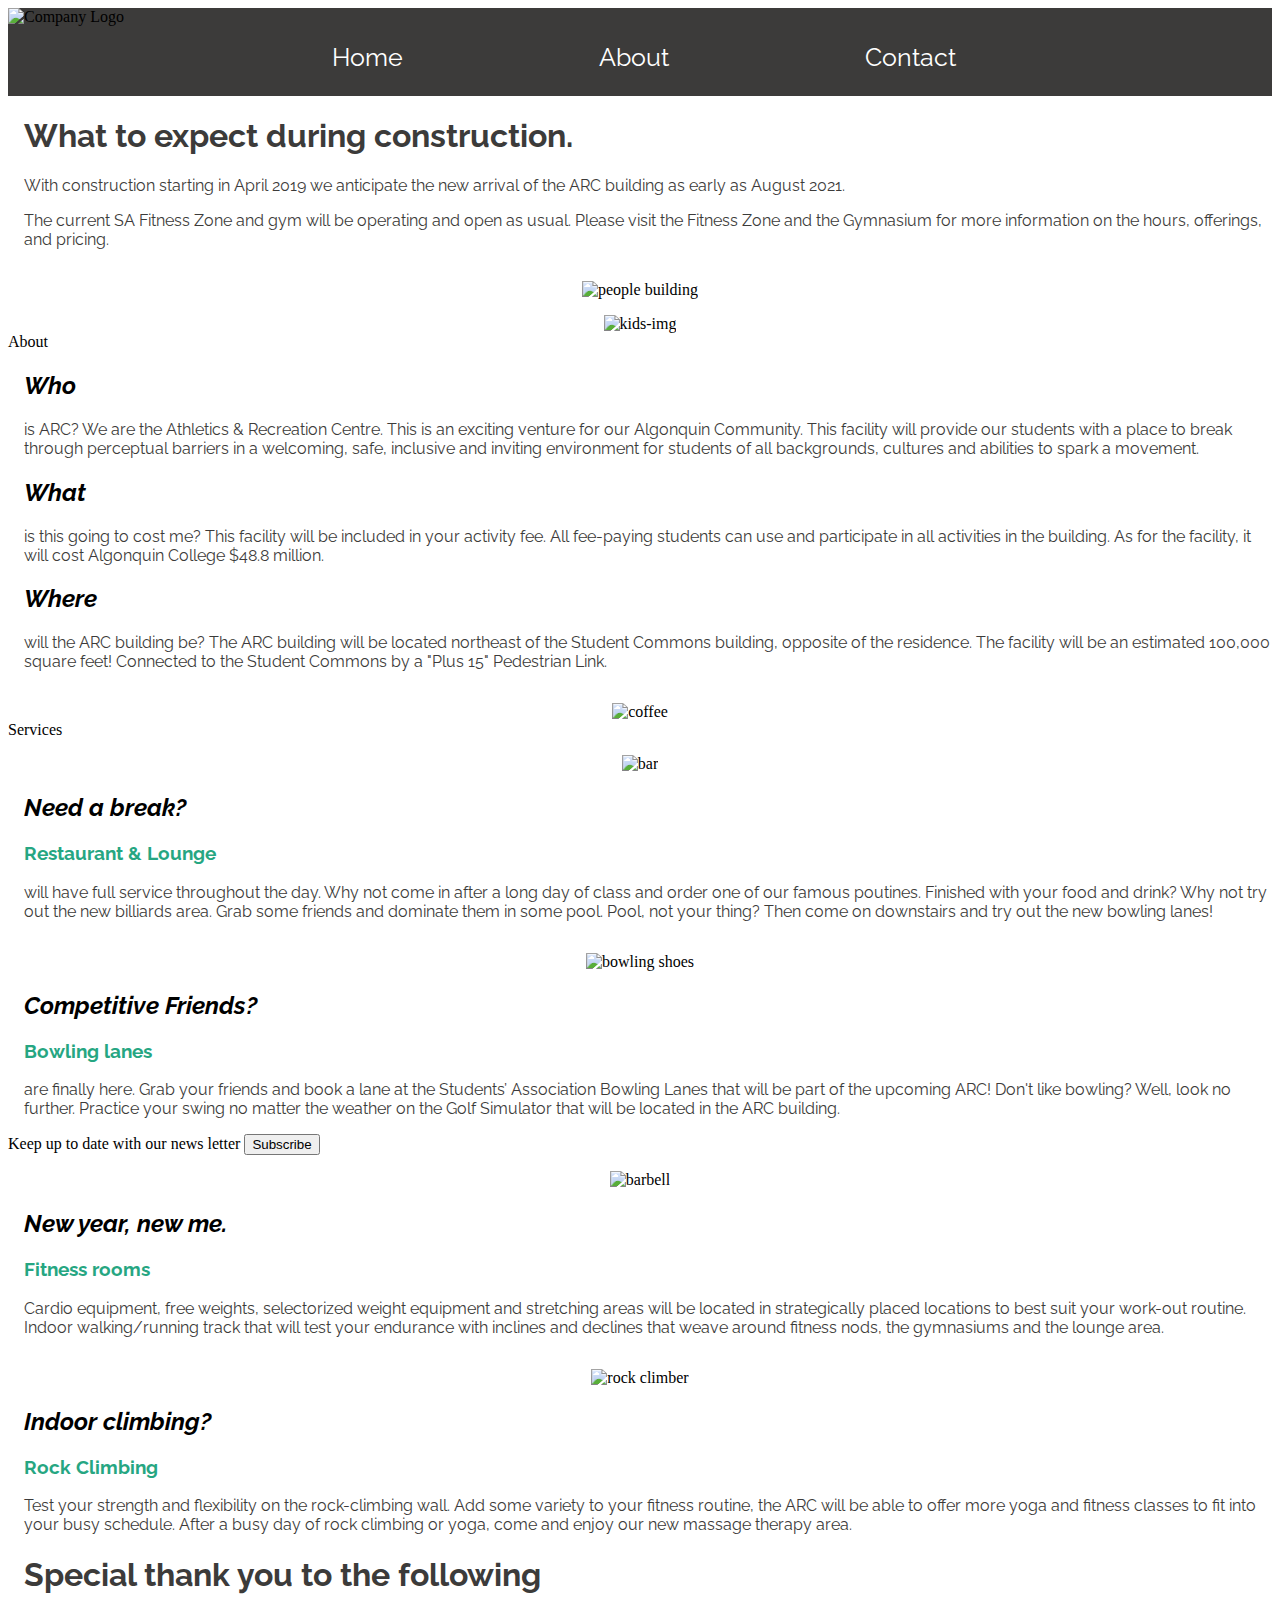
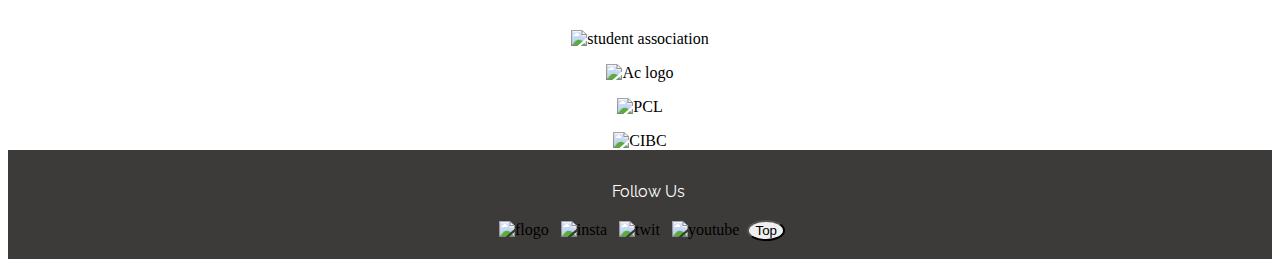
==== about.html @ 4db76d1c "added missing images from about page and styled" ====
<!DOCTYPE html>
<html lang="en">
  <head>
    <meta charset="UTF-8" />
    <meta name="viewport" content="width=device-width, initial-scale=1.0" />
    <link rel="stylesheet" href="css/style.css" />
    <title>About Page</title>
  </head>
  <body>
    <header>
      <div class="logo-center">
        <img src="images/logo.svg" alt="Company Logo" class="logo" />
      </div>
      <nav>
        <ul>
          <li>
            <a href="index.html">Home</a>
          </li>
          <li>
            <a href="about.html">About</a>
          </li>
          <li>
            <a href="contact.html">Contact</a>
          </li>
        </ul>
      </nav>
    </header>
    <div class="about-wrapper">
      <h1>What to expect during construction.</h1>
      <p>
        With construction starting in April 2019 we anticipate the new arrival
        of the ARC building as early as August 2021.
      </p>
      <p>
        The current SA Fitness Zone and gym will be operating and open as usual.
        Please visit the Fitness Zone and the Gymnasium for more information on
        the hours, offerings, and pricing.
      </p>
      <div class="building-img">
        <img
          src="images/construction.svg"
          alt="people building"
          id="building-img"
        />
      </div>
      <div class="kids-img">
        <img src="images/school.jpg" alt="kids-img" id="kids-img" />
      </div>
      <div class="about-text">About</div>
      <h2>Who</h2>
      <p>
        is ARC? We are the Athletics & Recreation Centre. This is an exciting
        venture for our Algonquin Community. This facility will provide our
        students with a place to break through perceptual barriers in a
        welcoming, safe, inclusive and inviting environment for students of all
        backgrounds, cultures and abilities to spark a movement.
      </p>
      <h2>What</h2>
      <p>
        is this going to cost me? This facility will be included in your
        activity fee. All fee-paying students can use and participate in all
        activities in the building. As for the facility, it will cost Algonquin
        College $48.8 million.
      </p>
      <h2>Where</h2>
      <p>
        will the ARC building be? The ARC building will be located northeast of
        the Student Commons building, opposite of the residence. The facility
        will be an estimated 100,000 square feet! Connected to the Student
        Commons by a "Plus 15" Pedestrian Link.
      </p>
      <div class="coffee">
        <img src="images/services.jpg" alt="coffee" id="coffee" />
      </div>
      <div class="service-text">Services</div>
      <div class="break-img">
        <img src="/images/bar.jpg" alt="bar" id="break-img" />
      </div>
      <h2>Need a break?</h2>
      <h3>Restaurant & Lounge</h3>
      <p>
        will have full service throughout the day. Why not come in after a long
        day of class and order one of our famous poutines. Finished with your
        food and drink? Why not try out the new billiards area. Grab some
        friends and dominate them in some pool. Pool, not your thing? Then come
        on downstairs and try out the new bowling lanes!
      </p>
      <div class="bowling-img">
        <img src="/images/bowling.jpg" alt="bowling shoes" id="bowling-img" />
      </div>
      <h2>Competitive Friends?</h2>
      <h3>Bowling lanes</h3>
      <p>
        are finally here. Grab your friends and book a lane at the Students’
        Association Bowling Lanes that will be part of the upcoming ARC! Don't
        like bowling? Well, look no further. Practice your swing no matter the
        weather on the Golf Simulator that will be located in the ARC building.
      </p>
      <div class="subscribe">
        Keep up to date with our news letter
        <input type="submit" value="Subscribe" />
      </div>
      <div class="fitness-img">
        <img src="/images/fitness.jpg" alt="barbell" id="fitness-img" />
      </div>
      <h2>New year, new me.</h2>
      <h3>Fitness rooms</h3>
      <p>
        Cardio equipment, free weights, selectorized weight equipment and
        stretching areas will be located in strategically placed locations to
        best suit your work-out routine. Indoor walking/running track that will
        test your endurance with inclines and declines that weave around fitness
        nods, the gymnasiums and the lounge area.
      </p>
      <div class="climbing-img">
        <img src="/images/climbing.jpg" alt="rock climber" id="climbing-img" />
      </div>
      <h2>Indoor climbing?</h2>
      <h3>Rock Climbing</h3>
      <p>
        Test your strength and flexibility on the rock-climbing wall. Add some
        variety to your fitness routine, the ARC will be able to offer more yoga
        and fitness classes to fit into your busy schedule. After a busy day of
        rock climbing or yoga, come and enjoy our new massage therapy area.
      </p>
      <h1>Special thank you to the following</h1>
      <!-- div around all images so that it can be aligned to center -->
      <div class="student-ass">
        <img src="images/sa.png" alt="student association" id="student-ass" />
      </div>
      <div class="ac-logo">
        <img
          src="images/AC_ICON_FC_GRN_240x200.png"
          alt="Ac logo"
          id="ac-logo"
        />
      </div>
      <div class="pcl">
        <img src="images/pcl.png" alt="PCL" id="pcl" />
      </div>
      <div class="cibc">
        <img src="images/cibc.png" alt="CIBC" id="cibc" />
      </div>
      <footer>
        <p class="follow">Follow Us</p>
        <img src="icons/facebook.svg" alt="flogo" />
        <img src="icons/instagram.svg" alt="insta" />
        <img src="icons/twitter.svg" alt="twit" />
        <img src="icons/youtube.svg" alt="youtube" />
        <button onclick="topFunction()" id="myBtn" title="Back to top">
          Top
        </button>
      </footer>
    </div>
  </body>
</html>
---- css/style.css ----
@import url('https://fonts.googleapis.com/css2?family=Raleway:ital,wght@0,400;0,700;1,600&display=swap');
.logo{
width: 25%;
height: auto;
}
.logo-center{
text-align: center;
}
ul li{
text-align: center;
text-decoration: none;
list-style: none;
margin-top: 0.5rem;
margin-left: -2rem;
/* negative for margin left to center the nav */
}
li a{
color: white;
font-family: 'Raleway', sans-serif;
}
header{
background-color: #3C3B3A;
padding-bottom: 0.5rem;
}
h1{
color: #3C3B3A;
font-family: 'Raleway', sans-serif;
font-weight: bold;
text-align: left;
margin-left: 1rem;
}
/* h1 will eb styled the same for all three pages */
p{
color: #3C3B3A;
font-family: 'Raleway', sans-serif;
text-align: left;
margin-left: 1rem;
}
/* p will be styled the same for all three pages */
.started{
background-color: #26A682;
color: white;
font-family: 'Raleway', sans-serif;
padding-left: 2rem;
padding-right: 2rem;
padding-top: 0.5rem;
padding-bottom: 0.5rem;
border-radius: 20px;
font-size: 32px;
font-weight: bold;
box-shadow: 2px 2px 10px grey;
border: #26A682;
}
#started{
text-align: center;
}
.girl, .kids{
text-align: center;
}
#girl{
width: 50%;
height: auto;
margin-top: 1rem;
/* Height auto to allow image to be responsive */
}
#kids{
width: 100%;
height: auto;
margin-top: 1rem;
}
h2{
text-align: left;
font-family: 'Raleway', sans-serif;
font-style: italic;
margin-left: 1rem;
}
h3{
text-align: left;
font-family: 'Raleway', sans-serif;
color: #26A682;
margin-left: 1rem;
}
/* about page */

.kids-img{
text-align: center;
}
#kids-img{
width: 100%;
height: auto;
margin-top: 1rem;
}
.coffee{
text-align: center;
}
#coffee{
width: 100%;
height: auto;
margin-top: 1rem;
}
.building-img{
    text-align: center;
}
#building-img{
    width: 100%;
    height: auto;
    margin-top: 1rem;
}
.break-img{
    text-align: center;
}
#break-img{
    width: 100%;
    height: auto;
    margin-top: 1rem;
}
.bowling-img{
    text-align: center;
}
#bowling-img{
    width: 100%;
    height: auto;
    margin-top: 1rem;
}
.fitness-img{
    text-align: center;
}
#fitness-img{
    width: 100%;
    height: auto;
    margin-top: 1rem;
}
.climbing-img{
    text-align: center;
}
#climbing-img{
    width: 100%;
    height: auto;
    margin-top: 1rem;
}
/* Images styles ABOVE */

/* Sponsors images div styles and image styles */
.student-ass{
text-align: center;
}
#student-ass{
width: 50%;
height: auto;
margin-top: 1rem;
}
.ac-logo{
text-align: center;
}
#ac-logo{
width: 50%;
height: auto;
margin-top: 1rem;
}
.pcl{
text-align: center;
}
#pcl{
width: 50%;
height: auto;
margin-top: 1rem;
}
.cibc{
text-align: center;
}
#cibc{
width: 50%;
height: auto;
margin-top: 1rem;
}
.learn-more{
background-color: #26A682;
color: white;
font-family: 'Raleway', sans-serif;
padding-left: 2rem;
padding-right: 2rem;
padding-top: 0.5rem;
padding-bottom: 0.5rem;
border-radius: 20px;
font-size: 20px;
font-weight: bold;
box-shadow: 2px 2px 10px grey;
border: #26A682;
}
#learn-more{
text-align: right;
margin-bottom: 2rem;
margin-right: 1rem;
}
#learn-more2{
text-align: right;
margin-bottom: 2rem;
margin-right: 1rem;
}
.simon-jpg{
width: 25%;
height: auto;
border-radius: 50%;
border: 2px white solid;
}
#simon{
text-align: center;
background-color: #3C3B3A;
padding-bottom: 1rem;
}
.simon{
text-align: center;
color: white;
font-style: normal;
}
.simon-p{
color: white ;
}
.beers{
text-align: center;
}
#beers{
width: 100%;
height: auto;
}
footer{
background-color: #3C3B3A ;
text-align: center;
padding-top: 1rem;
padding-bottom: 1rem;
}
.follow{
color: white;
text-align: center;
}
footer img{
padding: 0.25rem;
}
#myBtn{
text-align: right;
border-radius: 50%;
}
.myBtn{
text-align: right;
}
.contact-icons{
width: 100%;
height: auto;
text-align: center;
}
.map{
text-align: center;
}
/* contact Page styles */
.icon-img{
    text-align: center;
}
#icon-img{
    width: 100%;
    height: auto;
    margin-top: 1rem;
}

/* contact form */
.form{
border: 1px solid black;
border-radius: 6px;
padding: 7px;
background-color: #26A682;
text-align: center;
width: auto;
}
.form input{
display: block;
text-align: center;
}
input{
    text-align: center;
}
/* OUR LOCATION  */
.location-list{
    text-align: left;
}

@media only screen and (min-width:768px){
/* nav is now being styled for horizontal appearance */
ul li{
text-align: center;
text-decoration: none;
list-style: none;
margin-top: 0.5rem;
margin-left: -2rem; 
}
li a{
color: white;
font-family: 'Raleway', sans-serif;
font-size: 25px;
text-decoration: none;
}
nav li{
display: inline;
padding: 7rem;
text-align: center;
}
ul{
text-align: center;
}
/* logo adjusting for web and ipad */
.logo-center{
text-align: left;
}
.logo{
width: 10%;
height: auto;
}
}
@media only screen and (min-width:992px){
    .kids{
        
    }
}
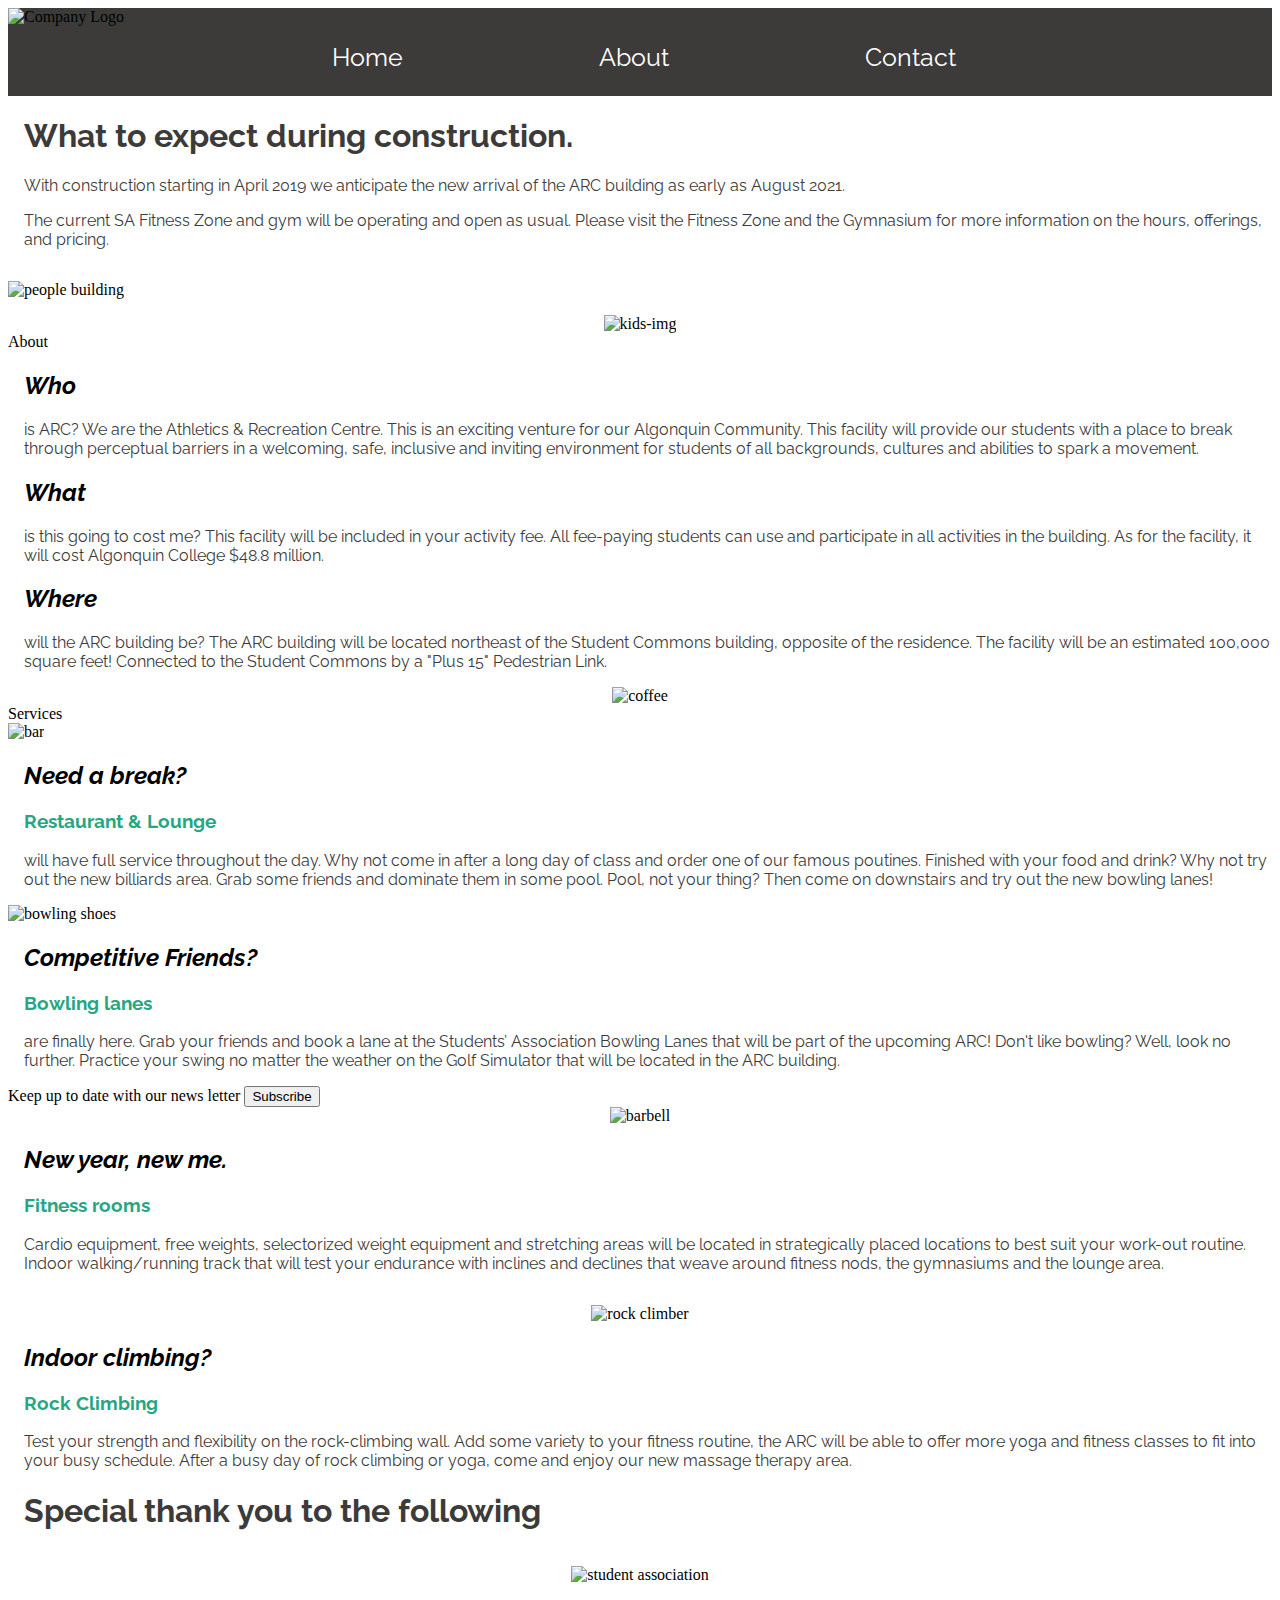
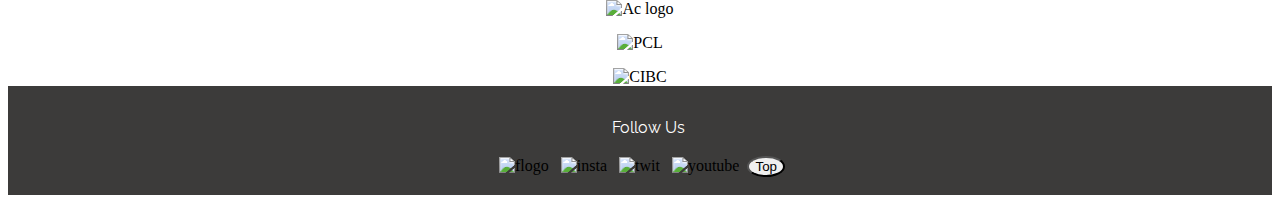
==== commit a466dbb9: "fixed structure" ====
--- a/about.html
+++ b/about.html
@@ -36,7 +36,7 @@
         Please visit the Fitness Zone and the Gymnasium for more information on
         the hours, offerings, and pricing.
       </p>
-      <div class="building-img">
+      <div class="building">
         <img
           src="images/construction.svg"
           alt="people building"
@@ -70,23 +70,26 @@
         Commons by a "Plus 15" Pedestrian Link.
       </p>
       <div class="coffee">
-        <img src="images/services.jpg" alt="coffee" id="coffee" />
+        <img src="images/services.jpg" alt="coffee" class="coffee-img" />
       </div>
       <div class="service-text">Services</div>
-      <div class="break-img">
-        <img src="/images/bar.jpg" alt="bar" id="break-img" />
-      </div>
-      <h2>Need a break?</h2>
-      <h3>Restaurant & Lounge</h3>
-      <p>
-        will have full service throughout the day. Why not come in after a long
-        day of class and order one of our famous poutines. Finished with your
-        food and drink? Why not try out the new billiards area. Grab some
-        friends and dominate them in some pool. Pool, not your thing? Then come
-        on downstairs and try out the new bowling lanes!
-      </p>
-      <div class="bowling-img">
-        <img src="/images/bowling.jpg" alt="bowling shoes" id="bowling-img" />
+
+        <div class="break">
+          <img src="/images/bar.jpg" alt="bar" class="break-img" />
+        </div>
+          <h2>Need a break?</h2>
+          <h3>Restaurant & Lounge</h3>
+          <p>
+            will have full service throughout the day. Why not come in after a
+            long day of class and order one of our famous poutines. Finished
+            with your food and drink? Why not try out the new billiards area.
+            Grab some friends and dominate them in some pool. Pool, not your
+            thing? Then come on downstairs and try out the new bowling lanes!
+          </p>
+      </section>
+
+      <div class="bowling">
+        <img src="/images/bowling.jpg" alt="bowling shoes" class="bowling-img" />
       </div>
       <h2>Competitive Friends?</h2>
       <h3>Bowling lanes</h3>
@@ -101,7 +104,7 @@
         <input type="submit" value="Subscribe" />
       </div>
       <div class="fitness-img">
-        <img src="/images/fitness.jpg" alt="barbell" id="fitness-img" />
+        <img src="/images/fitness.jpg" alt="barbell" ="fitness-img" />
       </div>
       <h2>New year, new me.</h2>
       <h3>Fitness rooms</h3>
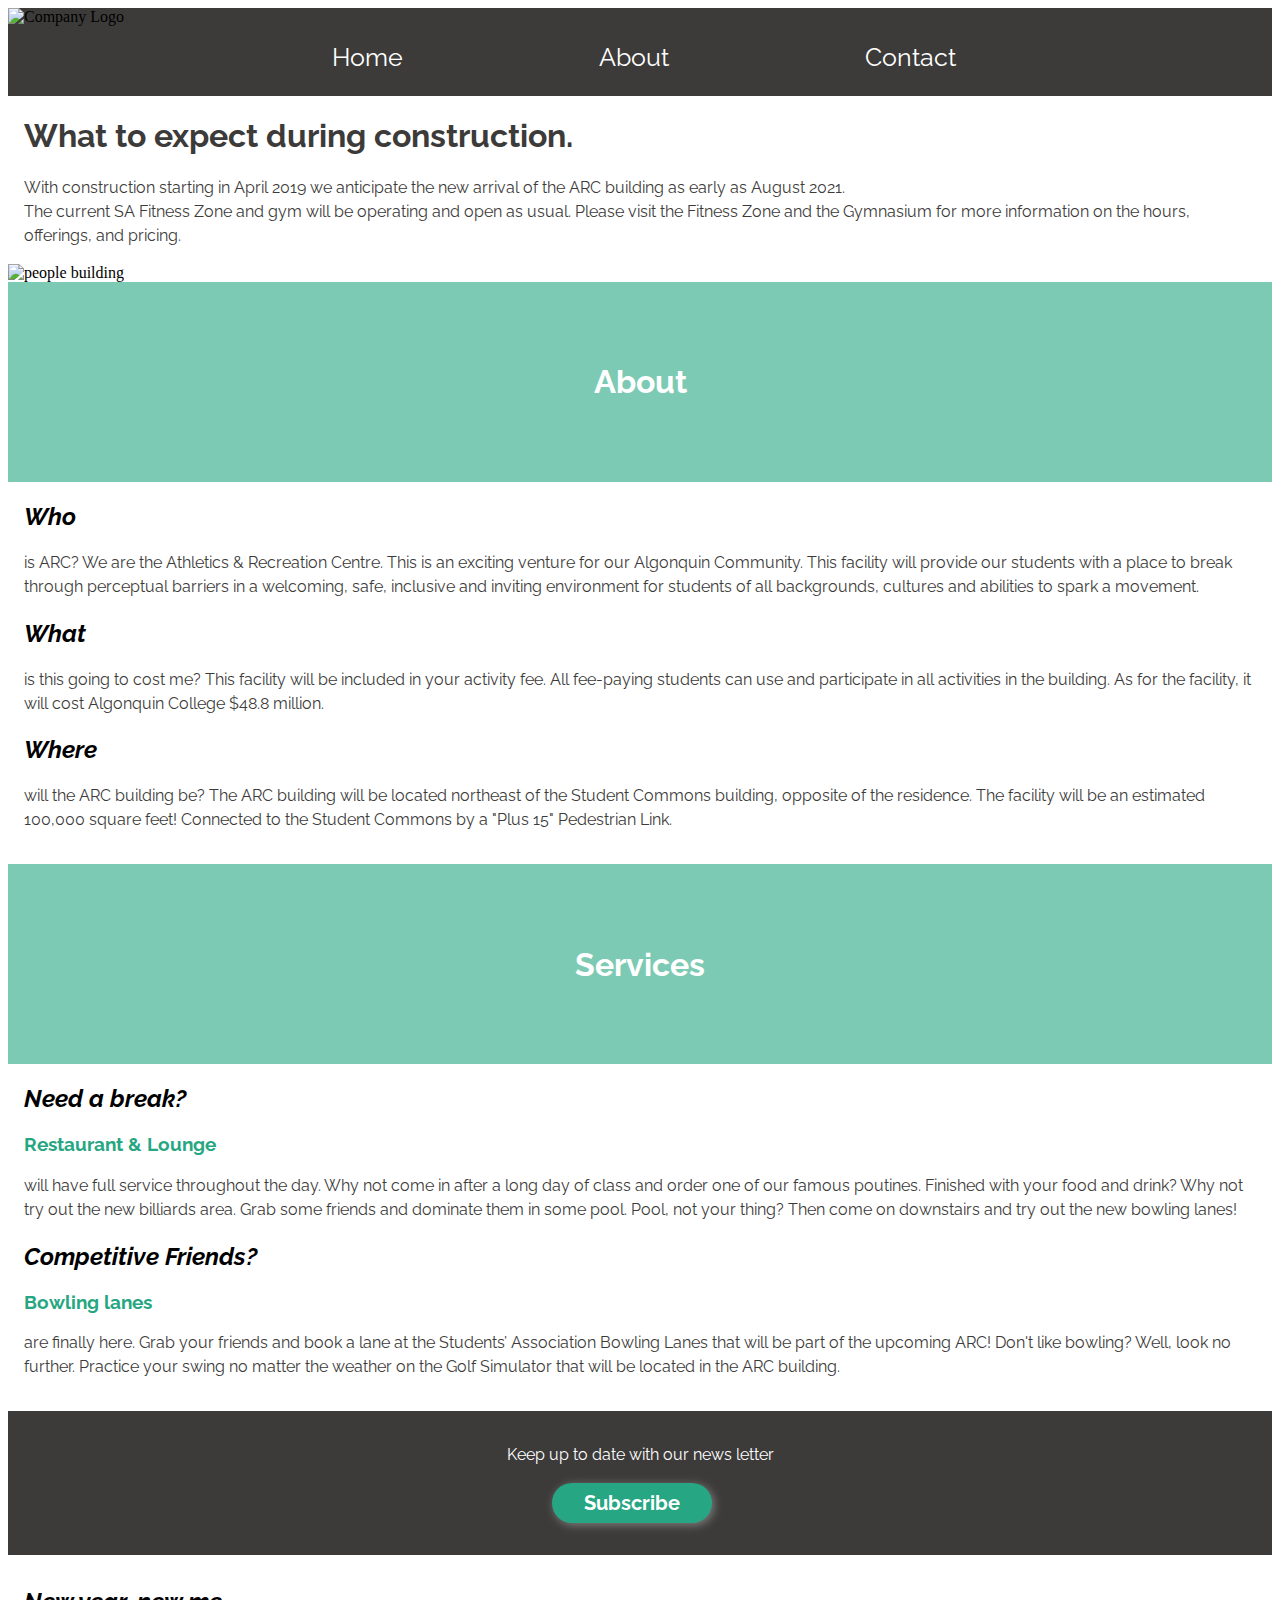
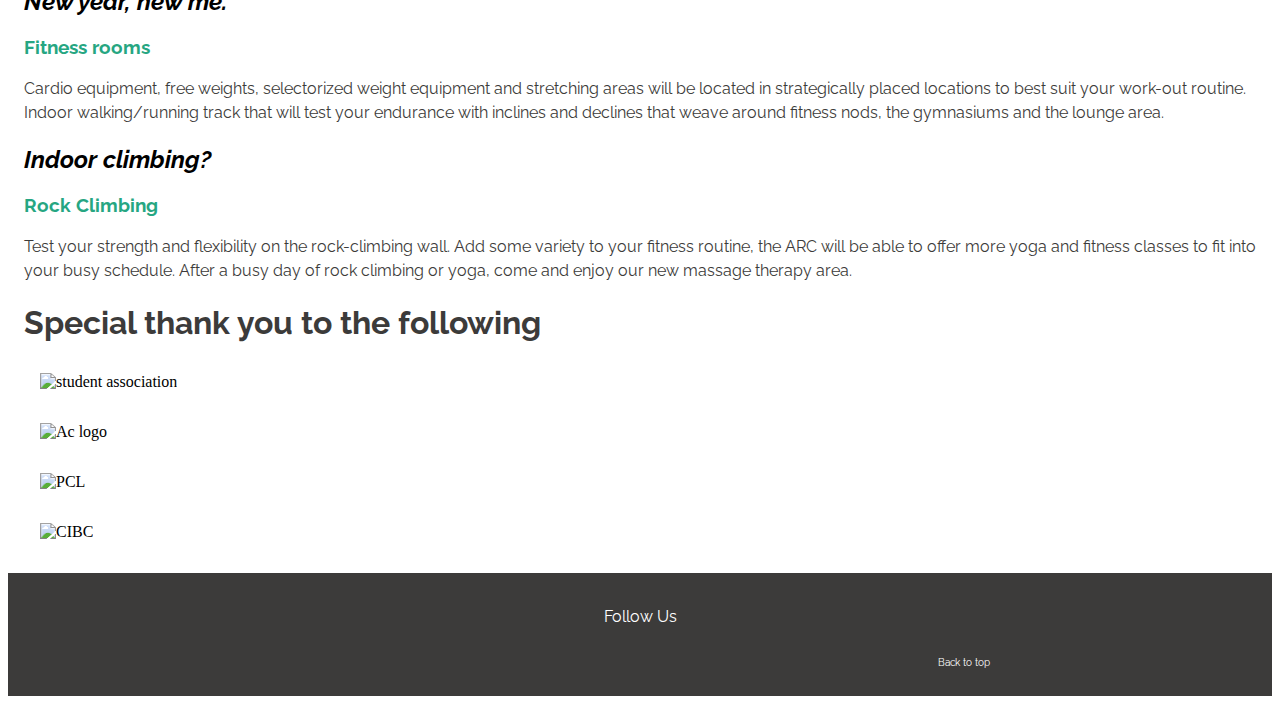
==== commit fd7b1f5e: "Done mobile styles" ====
--- a/about.html
+++ b/about.html
@@ -4,6 +4,10 @@
     <meta charset="UTF-8" />
     <meta name="viewport" content="width=device-width, initial-scale=1.0" />
     <link rel="stylesheet" href="css/style.css" />
+    <script
+      src="https://kit.fontawesome.com/c4ee54b1a4.js"
+      crossorigin="anonymous"
+    ></script>
     <title>About Page</title>
   </head>
   <body>
@@ -27,11 +31,10 @@
     </header>
     <div class="about-wrapper">
       <h1>What to expect during construction.</h1>
-      <p>
+      <p class="hero-text-p">
         With construction starting in April 2019 we anticipate the new arrival
         of the ARC building as early as August 2021.
-      </p>
-      <p>
+      <br>
         The current SA Fitness Zone and gym will be operating and open as usual.
         Please visit the Fitness Zone and the Gymnasium for more information on
         the hours, offerings, and pricing.
@@ -40,46 +43,51 @@
         <img
           src="images/construction.svg"
           alt="people building"
-          id="building-img"
+          class="building-img"
         />
       </div>
-      <div class="kids-img">
-        <img src="images/school.jpg" alt="kids-img" id="kids-img" />
+      <div class="about-header">
+        <h1 class="about-text">About</h1>
       </div>
-      <div class="about-text">About</div>
-      <h2>Who</h2>
-      <p>
-        is ARC? We are the Athletics & Recreation Centre. This is an exciting
-        venture for our Algonquin Community. This facility will provide our
-        students with a place to break through perceptual barriers in a
-        welcoming, safe, inclusive and inviting environment for students of all
-        backgrounds, cultures and abilities to spark a movement.
-      </p>
-      <h2>What</h2>
-      <p>
-        is this going to cost me? This facility will be included in your
-        activity fee. All fee-paying students can use and participate in all
-        activities in the building. As for the facility, it will cost Algonquin
-        College $48.8 million.
-      </p>
-      <h2>Where</h2>
-      <p>
-        will the ARC building be? The ARC building will be located northeast of
-        the Student Commons building, opposite of the residence. The facility
-        will be an estimated 100,000 square feet! Connected to the Student
-        Commons by a "Plus 15" Pedestrian Link.
-      </p>
-      <div class="coffee">
-        <img src="images/services.jpg" alt="coffee" class="coffee-img" />
+      <div class="about-description">
+        <div>
+          <h2>Who</h2>
+          <p class="p-description">
+            is ARC? We are the Athletics & Recreation Centre. This is an exciting
+            venture for our Algonquin Community. This facility will provide our
+            students with a place to break through perceptual barriers in a
+            welcoming, safe, inclusive and inviting environment for students of all
+            backgrounds, cultures and abilities to spark a movement.
+          </p>
+        </div>
+        <div>
+          <h2>What</h2>
+          <p class="p-description">
+            is this going to cost me? This facility will be included in your
+            activity fee. All fee-paying students can use and participate in all
+            activities in the building. As for the facility, it will cost Algonquin
+            College $48.8 million.
+          </p>
+        </div>
+        <div>
+          <h2>Where</h2>
+          <p class="p-description">
+            will the ARC building be? The ARC building will be located northeast of
+            the Student Commons building, opposite of the residence. The facility
+            will be an estimated 100,000 square feet! Connected to the Student
+            Commons by a "Plus 15" Pedestrian Link.
+          </p>
+        </div>
       </div>
-      <div class="service-text">Services</div>
-
+      <div class="service-header">
+        <h1 class="service-text">Services</h1>
+      </div>
         <div class="break">
           <img src="/images/bar.jpg" alt="bar" class="break-img" />
         </div>
           <h2>Need a break?</h2>
           <h3>Restaurant & Lounge</h3>
-          <p>
+          <p class="p-description">
             will have full service throughout the day. Why not come in after a
             long day of class and order one of our famous poutines. Finished
             with your food and drink? Why not try out the new billiards area.
@@ -90,69 +98,82 @@
 
       <div class="bowling">
         <img src="/images/bowling.jpg" alt="bowling shoes" class="bowling-img" />
+        <div>
+          <h2>Competitive Friends?</h2>
+          <h3>Bowling lanes</h3>
+          <p class="p-description">
+            are finally here. Grab your friends and book a lane at the Students’
+            Association Bowling Lanes that will be part of the upcoming ARC! Don't
+            like bowling? Well, look no further. Practice your swing no matter the
+            weather on the Golf Simulator that will be located in the ARC building.
+          </p>
+        </div>
       </div>
-      <h2>Competitive Friends?</h2>
-      <h3>Bowling lanes</h3>
-      <p>
-        are finally here. Grab your friends and book a lane at the Students’
-        Association Bowling Lanes that will be part of the upcoming ARC! Don't
-        like bowling? Well, look no further. Practice your swing no matter the
-        weather on the Golf Simulator that will be located in the ARC building.
-      </p>
       <div class="subscribe">
-        Keep up to date with our news letter
-        <input type="submit" value="Subscribe" />
+        <p class="p-description">Keep up to date with our news letter</p>
+        <button class="subscribe-button">Subscribe</button>
       </div>
-      <div class="fitness-img">
-        <img src="/images/fitness.jpg" alt="barbell" ="fitness-img" />
+      <div class="fitness">
+        <img src="/images/fitness.jpg" alt="barbell" class="fitness-img" />
+        <div>
+          <h2>New year, new me.</h2>
+          <h3>Fitness rooms</h3>
+          <p class="p-description">
+            Cardio equipment, free weights, selectorized weight equipment and
+            stretching areas will be located in strategically placed locations to
+            best suit your work-out routine. Indoor walking/running track that will
+            test your endurance with inclines and declines that weave around fitness
+            nods, the gymnasiums and the lounge area.
+          </p>
+        </div>
       </div>
-      <h2>New year, new me.</h2>
-      <h3>Fitness rooms</h3>
-      <p>
-        Cardio equipment, free weights, selectorized weight equipment and
-        stretching areas will be located in strategically placed locations to
-        best suit your work-out routine. Indoor walking/running track that will
-        test your endurance with inclines and declines that weave around fitness
-        nods, the gymnasiums and the lounge area.
-      </p>
-      <div class="climbing-img">
-        <img src="/images/climbing.jpg" alt="rock climber" id="climbing-img" />
+      <div class="climbing">
+        <img src="/images/climbing.jpg" alt="rock climber" class="climbing-img" />
+        <div>
+          <h2>Indoor climbing?</h2>
+          <h3>Rock Climbing</h3>
+          <p class="p-description">
+            Test your strength and flexibility on the rock-climbing wall. Add some
+            variety to your fitness routine, the ARC will be able to offer more yoga
+            and fitness classes to fit into your busy schedule. After a busy day of
+            rock climbing or yoga, come and enjoy our new massage therapy area.
+          </p>
+        </div>
       </div>
-      <h2>Indoor climbing?</h2>
-      <h3>Rock Climbing</h3>
-      <p>
-        Test your strength and flexibility on the rock-climbing wall. Add some
-        variety to your fitness routine, the ARC will be able to offer more yoga
-        and fitness classes to fit into your busy schedule. After a busy day of
-        rock climbing or yoga, come and enjoy our new massage therapy area.
-      </p>
-      <h1>Special thank you to the following</h1>
-      <!-- div around all images so that it can be aligned to center -->
-      <div class="student-ass">
-        <img src="images/sa.png" alt="student association" id="student-ass" />
-      </div>
-      <div class="ac-logo">
-        <img
-          src="images/AC_ICON_FC_GRN_240x200.png"
-          alt="Ac logo"
-          id="ac-logo"
-        />
-      </div>
-      <div class="pcl">
-        <img src="images/pcl.png" alt="PCL" id="pcl" />
-      </div>
-      <div class="cibc">
-        <img src="images/cibc.png" alt="CIBC" id="cibc" />
+      <div class="special-thanks">
+        <h1>Special thank you to the following</h1>
+        <!-- div around all images so that it can be aligned to center -->
+        <div class="student">
+          <img src="images/sa.png" alt="student association" class="student-ass" />
+        </div>
+        <div class="ac-logo">
+          <img
+            src="images/AC_ICON_FC_GRN_240x200.png"
+            alt="Ac logo"
+            id="ac-logo"
+          />
+        </div>
+        <div class="pcl">
+          <img src="images/pcl.png" alt="PCL" class="pcl-img" />
+        </div>
+        <div class="cibc">
+          <img src="images/cibc.png" alt="CIBC" id="cibc-img" />
+        </div>
       </div>
       <footer>
         <p class="follow">Follow Us</p>
-        <img src="icons/facebook.svg" alt="flogo" />
-        <img src="icons/instagram.svg" alt="insta" />
-        <img src="icons/twitter.svg" alt="twit" />
-        <img src="icons/youtube.svg" alt="youtube" />
-        <button onclick="topFunction()" id="myBtn" title="Back to top">
-          Top
-        </button>
+        <div class="footer-icons">
+          <div class="footer-social">
+            <i class="fa-brands fa-facebook"></i>
+            <i class="fa-brands fa-instagram"></i>
+            <i class="fa-brands fa-twitter"></i>
+            <i class="fa-brands fa-youtube"></i>
+          </div>
+          <div class="myBtn">
+            <i class="fa-solid fa-circle-arrow-up"></i>
+            <p class="myBtn-p">Back to top</p>
+          </div>
+        </div>
       </footer>
     </div>
   </body>
--- a/css/style.css
+++ b/css/style.css
@@ -17,6 +17,7 @@
 li a{
 color: white;
 font-family: 'Raleway', sans-serif;
+text-decoration: none;
 }
 header{
 background-color: #3C3B3A;
@@ -34,254 +35,379 @@
 color: #3C3B3A;
 font-family: 'Raleway', sans-serif;
 text-align: left;
-margin-left: 1rem;
+line-height: 1.5;
 }
 /* p will be styled the same for all three pages */
-.started{
+
+button {
+font-family: 'Raleway', sans-serif;
+}
+
+/********** Home Page Styles **********/
+
+.fa-solid{
+    font-size: 2rem;
+}
+
+.hero-icons{
+    display: flex;
+    column-gap: 5rem;
+    row-gap: 2rem;
+    justify-content: center;
+    flex-wrap: wrap;
+    margin: 1rem 0;
+}
+.hero-icon{
+    display: flex;
+    flex-direction: column;
+    align-items: center;
+}
+.hero-icon-text{
+    margin-left: 0;
+    color: #26A682;
+}
+
+.hero-text-p {
+    margin: 0 1rem;
+}
+
+.started {
+text-align: center;
+}
+
+.started-button{
 background-color: #26A682;
 color: white;
 font-family: 'Raleway', sans-serif;
-padding-left: 2rem;
-padding-right: 2rem;
-padding-top: 0.5rem;
-padding-bottom: 0.5rem;
+padding: 0.5rem 2rem;
 border-radius: 20px;
 font-size: 32px;
 font-weight: bold;
 box-shadow: 2px 2px 10px grey;
-border: #26A682;
-}
-#started{
-text-align: center;
+border: none;
+width: 80%;
 }
 .girl, .kids{
-text-align: center;
-}
-#girl{
-width: 50%;
-height: auto;
+margin-top: 2rem;
+}
+.girl-img{
+max-width: 100%;
 margin-top: 1rem;
 /* Height auto to allow image to be responsive */
 }
-#kids{
-width: 100%;
-height: auto;
-margin-top: 1rem;
-}
-h2{
-text-align: left;
-font-family: 'Raleway', sans-serif;
-font-style: italic;
-margin-left: 1rem;
-}
-h3{
-text-align: left;
-font-family: 'Raleway', sans-serif;
-color: #26A682;
-margin-left: 1rem;
-}
-/* about page */
 
 .kids-img{
-text-align: center;
-}
-#kids-img{
-width: 100%;
-height: auto;
-margin-top: 1rem;
-}
-.coffee{
-text-align: center;
-}
-#coffee{
-width: 100%;
-height: auto;
-margin-top: 1rem;
-}
-.building-img{
-    text-align: center;
-}
-#building-img{
-    width: 100%;
-    height: auto;
+    max-width: 100%;
     margin-top: 1rem;
-}
-.break-img{
-    text-align: center;
-}
-#break-img{
-    width: 100%;
-    height: auto;
-    margin-top: 1rem;
-}
-.bowling-img{
-    text-align: center;
-}
-#bowling-img{
-    width: 100%;
-    height: auto;
-    margin-top: 1rem;
-}
-.fitness-img{
-    text-align: center;
-}
-#fitness-img{
-    width: 100%;
-    height: auto;
-    margin-top: 1rem;
-}
-.climbing-img{
-    text-align: center;
-}
-#climbing-img{
-    width: 100%;
-    height: auto;
-    margin-top: 1rem;
-}
-/* Images styles ABOVE */
-
-/* Sponsors images div styles and image styles */
-.student-ass{
-text-align: center;
-}
-#student-ass{
-width: 50%;
-height: auto;
-margin-top: 1rem;
-}
-.ac-logo{
-text-align: center;
-}
-#ac-logo{
-width: 50%;
-height: auto;
-margin-top: 1rem;
-}
-.pcl{
-text-align: center;
-}
-#pcl{
-width: 50%;
-height: auto;
-margin-top: 1rem;
-}
-.cibc{
-text-align: center;
-}
-#cibc{
-width: 50%;
-height: auto;
-margin-top: 1rem;
-}
+    }
+    
+.kids-p {
+margin: 0 1rem;
+}
+
+.learn {
+    display: flex;
+    justify-content: flex-end;
+    margin: 1.5rem 0;
+}
+
 .learn-more{
 background-color: #26A682;
 color: white;
 font-family: 'Raleway', sans-serif;
-padding-left: 2rem;
-padding-right: 2rem;
-padding-top: 0.5rem;
-padding-bottom: 0.5rem;
+padding: 0.5rem 2rem;
 border-radius: 20px;
 font-size: 20px;
 font-weight: bold;
 box-shadow: 2px 2px 10px grey;
 border: #26A682;
-}
-#learn-more{
-text-align: right;
-margin-bottom: 2rem;
 margin-right: 1rem;
 }
-#learn-more2{
-text-align: right;
-margin-bottom: 2rem;
-margin-right: 1rem;
-}
-.simon-jpg{
-width: 25%;
-height: auto;
-border-radius: 50%;
-border: 2px white solid;
-}
-#simon{
-text-align: center;
+
+
+.simon-img{
+    max-width: 40%;
+    border-radius: 50%;
+    border: 2px white solid;
+}
+    
+.simon{
+text-align: center;
+color: white;
+font-style: normal;
 background-color: #3C3B3A;
+padding: 1rem 0;
+}
+
+.simon-header {
+    text-align: center;
+    font-style: normal;
+    line-height: 1.6;
+}
+
+.simon-p{
+color: white;
+margin: 0 1rem;
+}
+.beers{
+text-align: center;
+}
+
+.fa-brands {
+    color: white;
+    font-size: 2rem;
+}
+
+.footer-icons {
+    display: flex;
+    justify-content: center;
+    gap: 1rem;
+}
+
+.beers-img {
+max-width: 100%;
+}
+
+.beers-p{
+margin: 0 1rem;
+}
+
+footer{
+background-color: #3C3B3A ;
+text-align: center;
+padding-top: 1rem;
 padding-bottom: 1rem;
 }
-.simon{
-text-align: center;
-color: white;
-font-style: normal;
-}
-.simon-p{
-color: white ;
-}
-.beers{
-text-align: center;
-}
-#beers{
+
+.follow{
+color: white;
+text-align: center;
+}
+
+footer img{
+padding: 0.25rem;
+}
+
+.footer-social {
+flex-basis: 50%;
+display: flex;
+gap: 1rem;
+}
+
+.myBtn{
+text-align: center;
+}
+
+.myBtn i {
+    color: #26A682;
+}
+
+.myBtn-p{
+color: white;
+font-size: 10px;
+}
+
+h2{
+text-align: left;
+font-family: 'Raleway', sans-serif;
+font-style: italic;
+margin-left: 1rem;
+}
+h3{
+text-align: left;
+font-family: 'Raleway', sans-serif;
+color: #26A682;
+margin-left: 1rem;
+}
+
+/********* about page styles *********/
+
+.coffee{
+text-align: center;
+}
+#coffee{
 width: 100%;
 height: auto;
-}
-footer{
-background-color: #3C3B3A ;
-text-align: center;
-padding-top: 1rem;
-padding-bottom: 1rem;
-}
-.follow{
-color: white;
-text-align: center;
-}
-footer img{
-padding: 0.25rem;
-}
-#myBtn{
-text-align: right;
-border-radius: 50%;
-}
-.myBtn{
-text-align: right;
-}
-.contact-icons{
-width: 100%;
-height: auto;
-text-align: center;
-}
-.map{
-text-align: center;
-}
-/* contact Page styles */
-.icon-img{
-    text-align: center;
-}
-#icon-img{
+margin-top: 1rem;
+}
+
+.building-img{
     width: 100%;
     height: auto;
     margin-top: 1rem;
 }
 
+.about-header {
+    background-image: url("../images/about.jpg");
+    background-repeat: no-repeat;
+    height: 200px;
+    background-size: cover;
+    position: relative;
+    display: flex;
+    justify-content: center;
+    align-items: center;
+}
+
+/* Setting position relative to the parent */
+
+.about-text {
+    color: white;
+    background-color: rgba(38, 166, 130, 0.6);
+    width: 100%;
+    height: 100%;
+    display: flex;
+    justify-content: center;
+    align-items: center;
+    margin-left: 0;
+}
+
+.about-description {
+    margin-bottom: 2rem;
+}
+
+.p-description {
+    margin: 0 1rem;
+}
+
+.service-header {
+    background-image: url("../images/services.jpg");
+    background-repeat: no-repeat;
+    height: 200px;
+    background-size: cover;
+    position: relative;
+    display: flex;
+    justify-content: center;
+    align-items: center;
+}
+
+.service-text {
+    color: white;
+    background-color: rgba(38, 166, 130, 0.6);
+    width: 100%;
+    height: 100%;
+    display: flex;
+    justify-content: center;
+    align-items: center;
+    margin-left: 0;
+}
+
+.break-img, .bowling-img, .fitness-img, .climbing-img {
+    display: none;
+}
+
+.subscribe {
+    background-color: #3C3B3A;
+    text-align: center;
+    padding: 2rem;
+    margin: 2rem 0;
+}
+
+.subscribe .p-description {
+    color: white;
+    margin-bottom: 1rem;
+    text-align: center;
+}
+
+.subscribe-button {
+background-color: #26A682;
+color: white;
+padding: 0.5rem 2rem;
+border-radius: 20px;
+font-size: 20px;
+font-weight: bold;
+box-shadow: 2px 2px 10px grey;
+border: #26A682;
+margin-right: 1rem;
+}
+
+.special-thanks div {
+    margin: 2rem;
+}
+
+.special-thanks img {
+    max-width: 100%;
+}
+
+/******* Contact Page Styles *******/
+
+.contact-icons{
+    margin: 2rem 0;
+    }
+.contact-img{
+max-width: 100%;
+margin-top: 1rem;
+/* Height auto to allow image to be responsive */
+}
+
 /* contact form */
 .form{
-border: 1px solid black;
-border-radius: 6px;
+    margin: 2rem 0;
+border-radius: 12px;
 padding: 7px;
 background-color: #26A682;
-text-align: center;
 width: auto;
+display: flex;
+flex-direction: column;
+font-family: 'Raleway', sans-serif;
+box-shadow: 2px 2px 2px rgba(60, 59, 58, 0.5);
+}
+.form h1{
+    color: white;
+    margin-left: 0;
+}
+.form input{
+    border-radius: 50px;
+    border: none;
+    padding: 1rem;
+}
+.form label{
+    color: white;
+    margin: 1rem 0;
 }
 .form input{
 display: block;
-text-align: center;
-}
-input{
-    text-align: center;
-}
+}
+.form textarea{
+    margin-bottom: 2rem;
+    border-radius: 12px;
+}
+.submit{
+    color: white;
+    background-color: #3C3B3A;
+    font-size: 20px;
+    border-radius: 50px;
+    border:none;
+    padding: .5rem;
+    font-weight: bold;
+    box-shadow: 2px 2px 2px rgba(60, 59, 58, 0.5);
+}
+
+
 /* OUR LOCATION  */
+
+/* GRID TEST 
 .location-list{
     text-align: left;
 }
 
+.grid-con1{
+    display: grid;
+    grid-template-columns: 10% 40% 40% 10%;
+    grid-template-rows:10% 40% 40% 10%;
+    grid-template-areas: 
+    "padding1" "padding1" "padding1" "padding1"
+    "padding1" "image" "text" "padding1"
+    "padding1" "image" "text" "padding1"
+    "padding1" "padding1" "padding1" "padding1"
+    ;
+}
+.break-img{
+    grid-area:image;
+}
+.col1{
+    grid-area: text;
+}
+*/
 @media only screen and (min-width:768px){
 /* nav is now being styled for horizontal appearance */
 ul li{
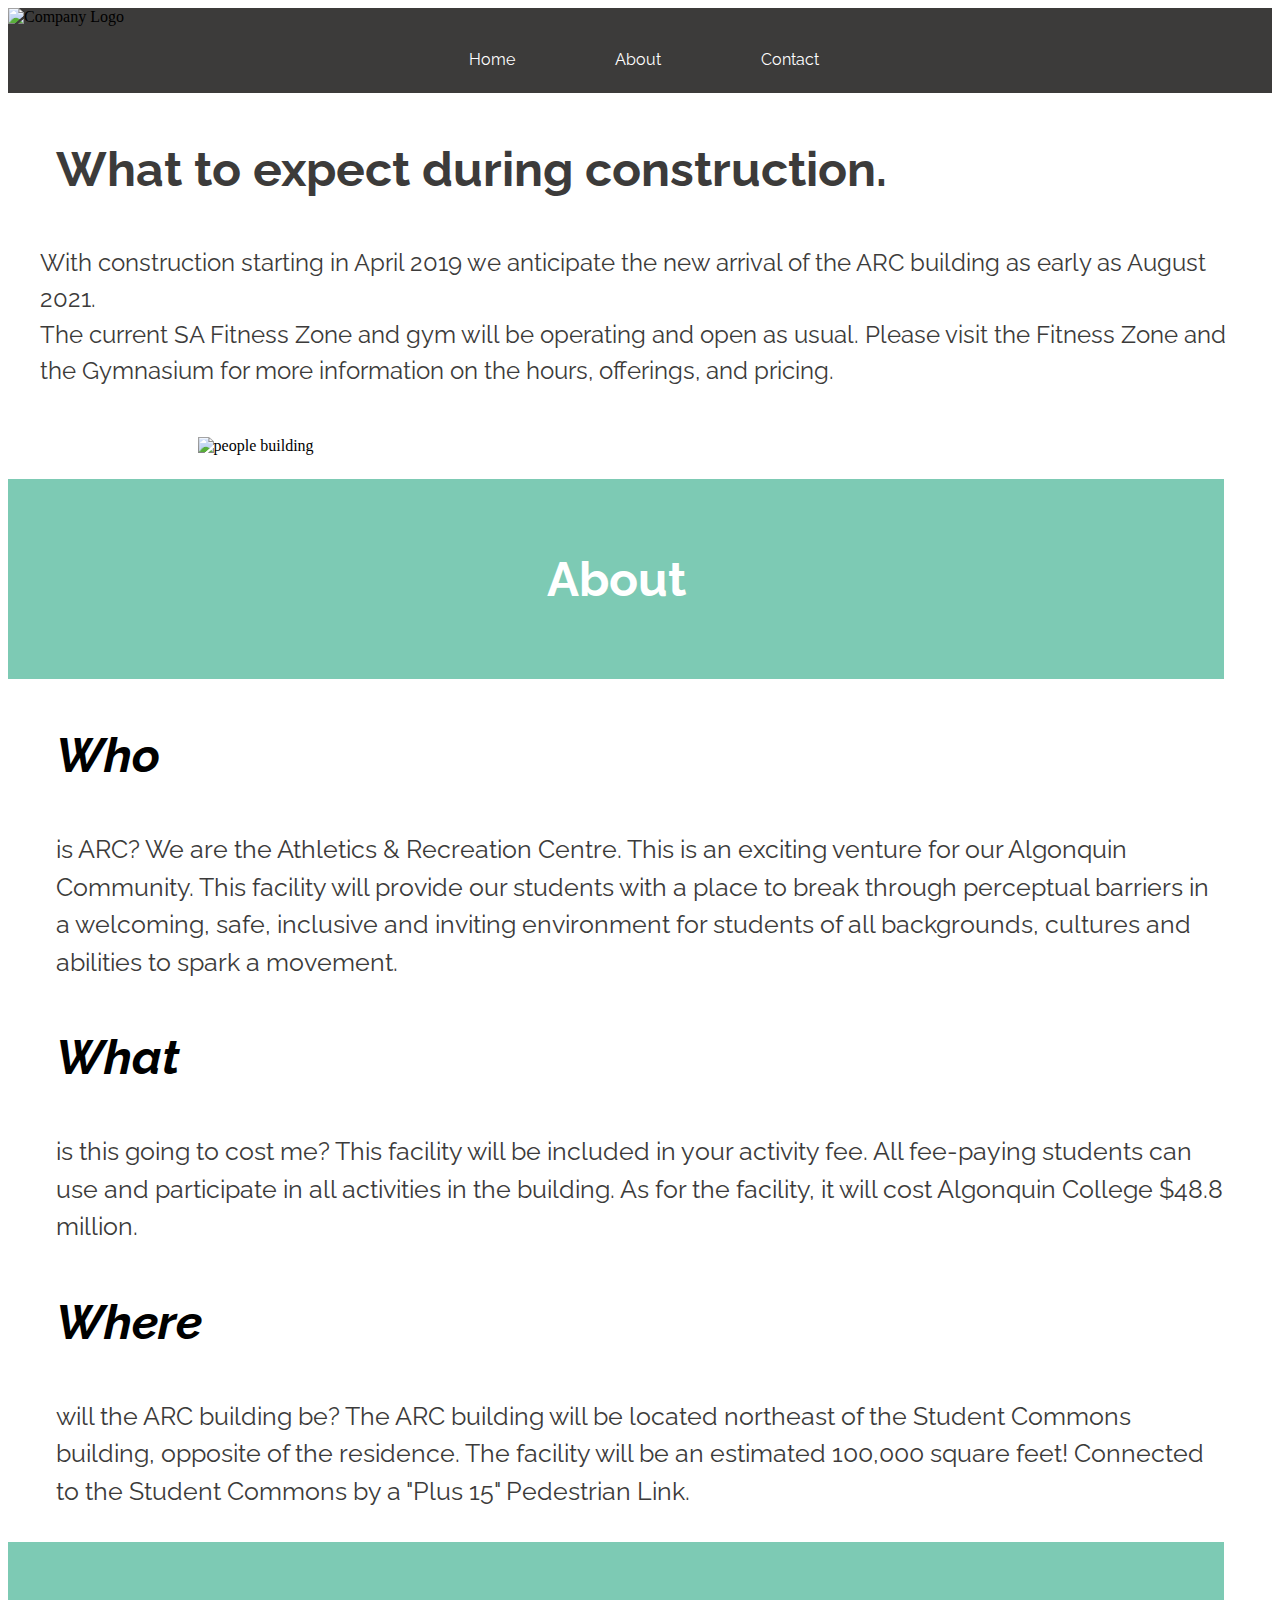
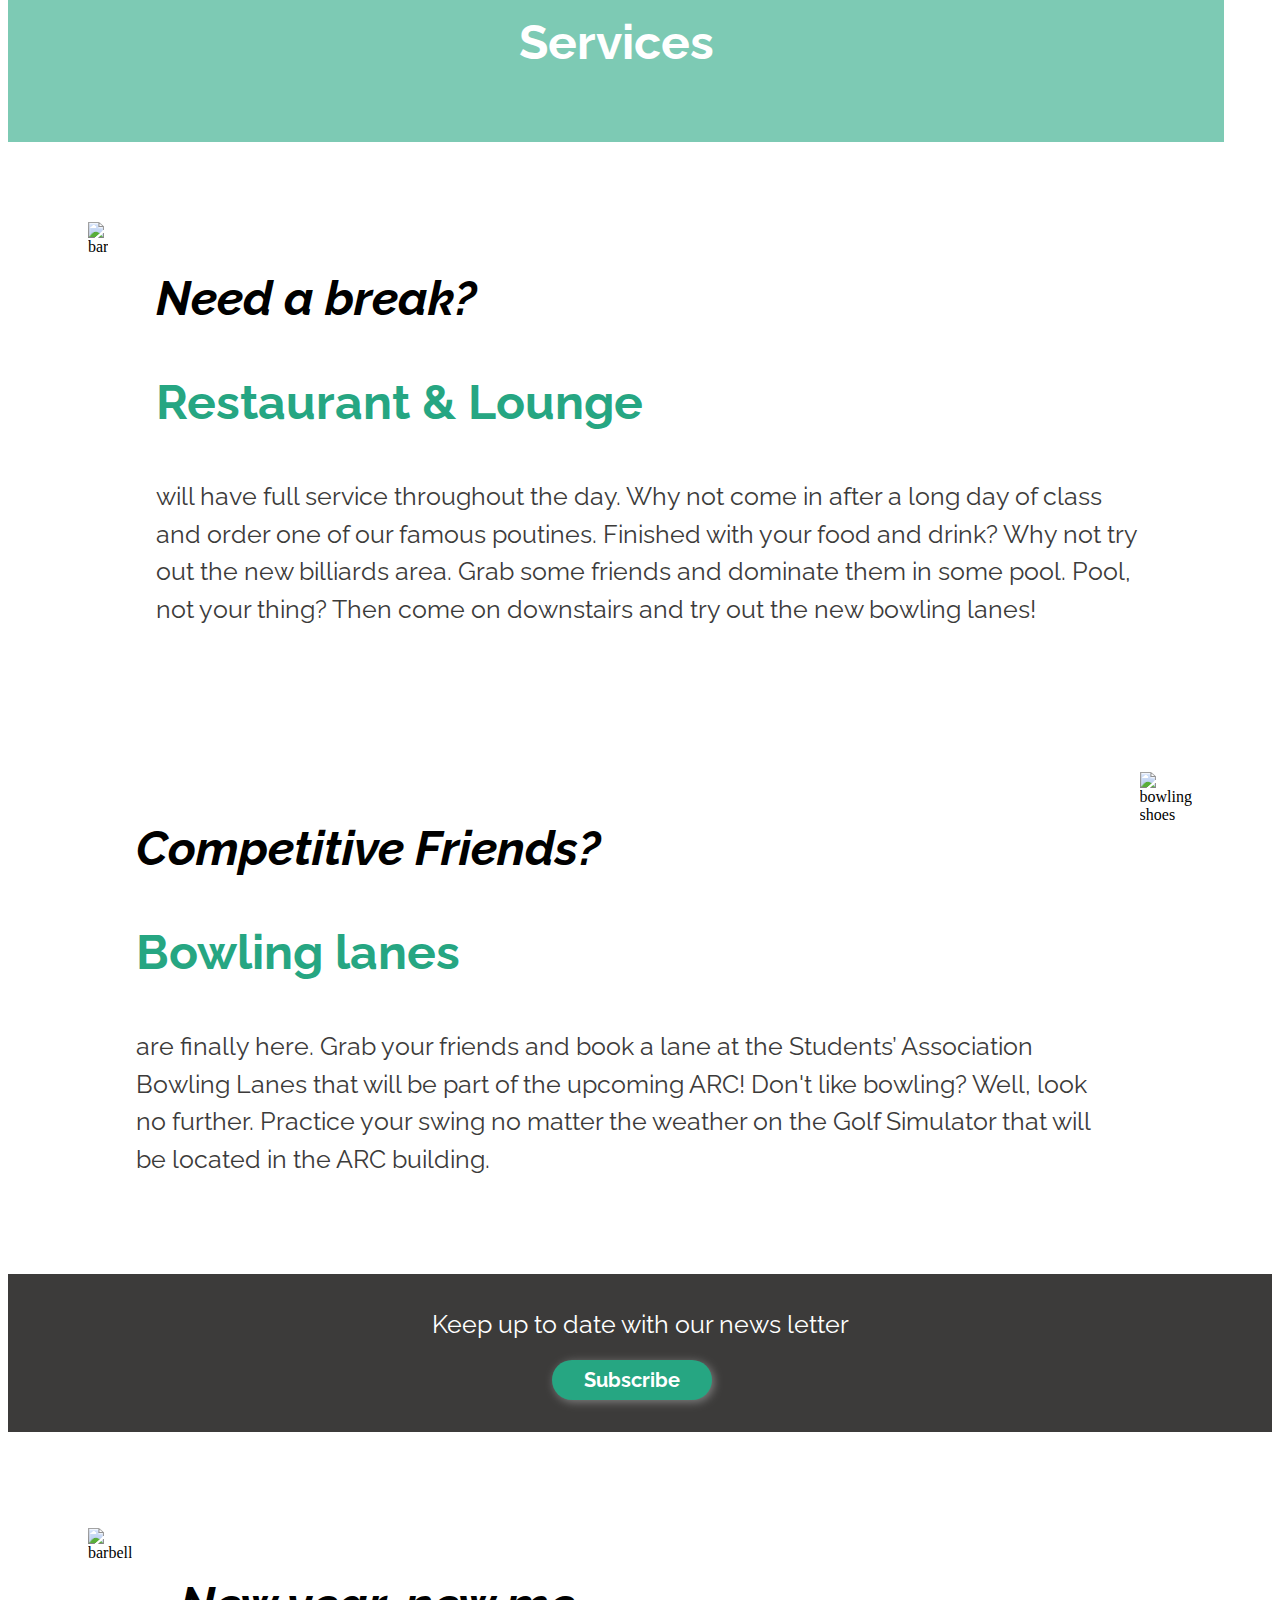
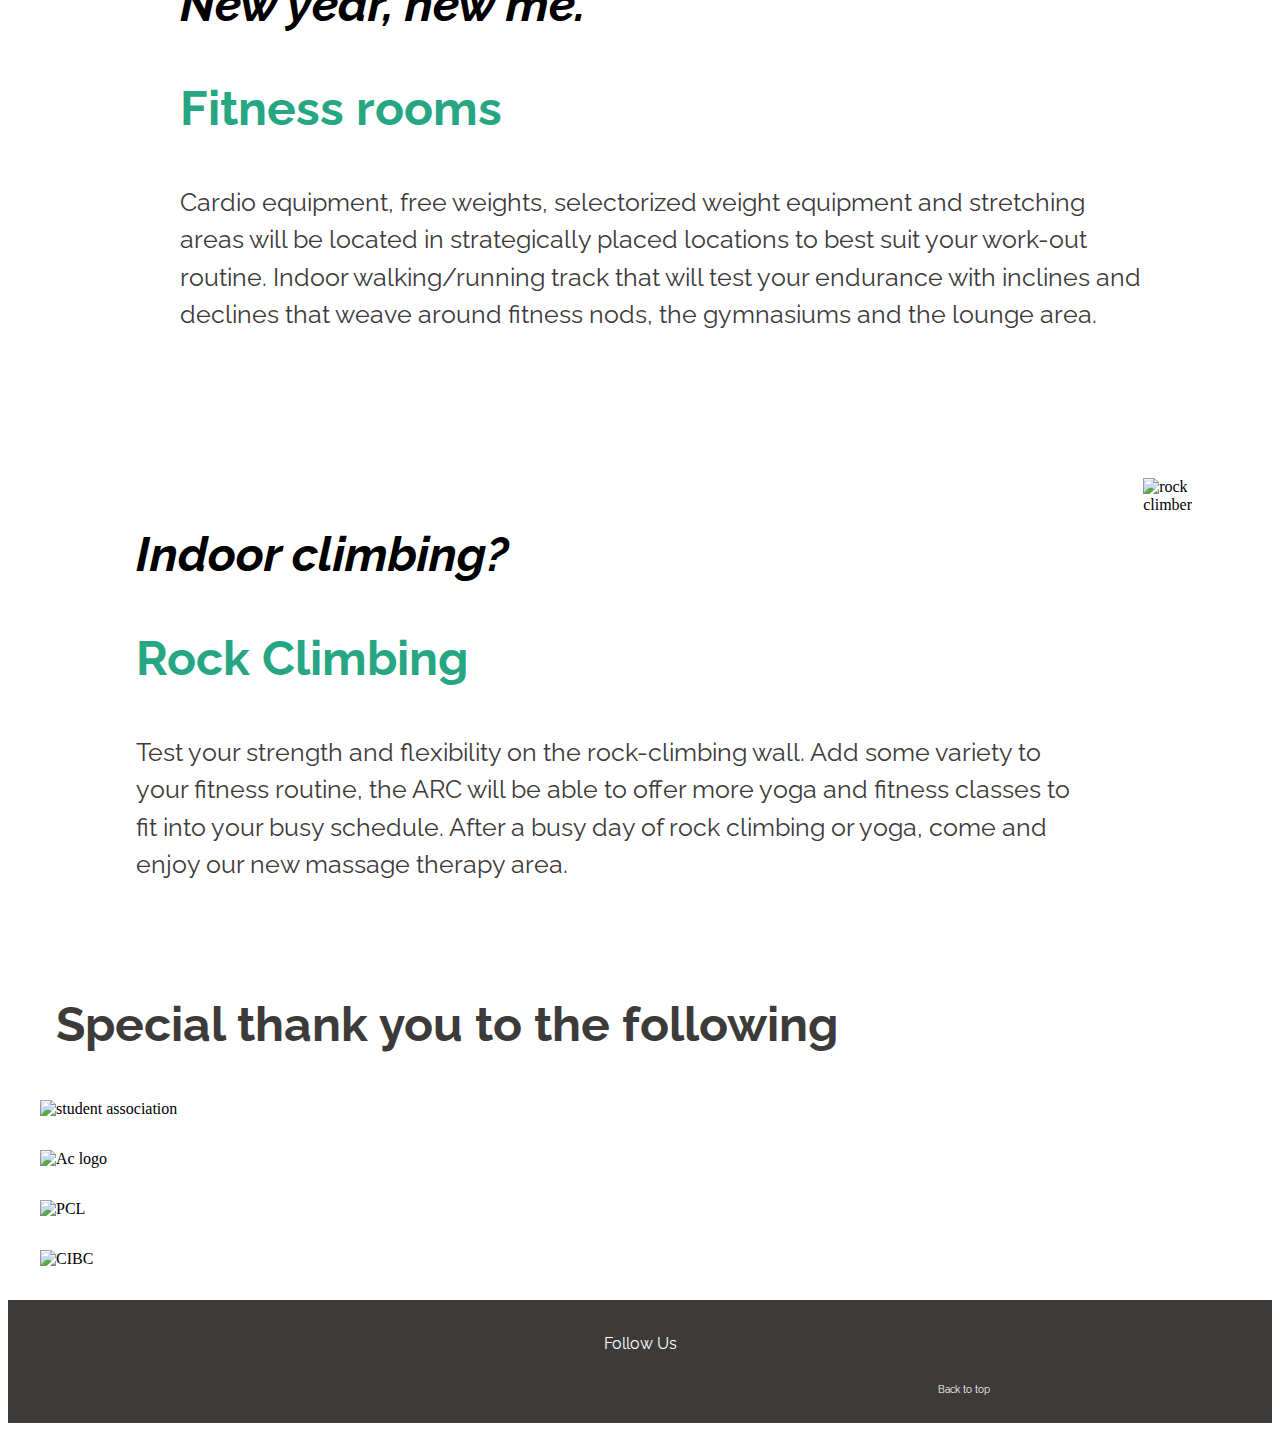
==== commit 6e1820de: "displaying images for about page" ====
--- a/about.html
+++ b/about.html
@@ -34,7 +34,7 @@
       <p class="hero-text-p">
         With construction starting in April 2019 we anticipate the new arrival
         of the ARC building as early as August 2021.
-      <br>
+        <br />
         The current SA Fitness Zone and gym will be operating and open as usual.
         Please visit the Fitness Zone and the Gymnasium for more information on
         the hours, offerings, and pricing.
@@ -53,11 +53,12 @@
         <div>
           <h2>Who</h2>
           <p class="p-description">
-            is ARC? We are the Athletics & Recreation Centre. This is an exciting
-            venture for our Algonquin Community. This facility will provide our
-            students with a place to break through perceptual barriers in a
-            welcoming, safe, inclusive and inviting environment for students of all
-            backgrounds, cultures and abilities to spark a movement.
+            is ARC? We are the Athletics & Recreation Centre. This is an
+            exciting venture for our Algonquin Community. This facility will
+            provide our students with a place to break through perceptual
+            barriers in a welcoming, safe, inclusive and inviting environment
+            for students of all backgrounds, cultures and abilities to spark a
+            movement.
           </p>
         </div>
         <div>
@@ -65,26 +66,26 @@
           <p class="p-description">
             is this going to cost me? This facility will be included in your
             activity fee. All fee-paying students can use and participate in all
-            activities in the building. As for the facility, it will cost Algonquin
-            College $48.8 million.
+            activities in the building. As for the facility, it will cost
+            Algonquin College $48.8 million.
           </p>
         </div>
         <div>
           <h2>Where</h2>
           <p class="p-description">
-            will the ARC building be? The ARC building will be located northeast of
-            the Student Commons building, opposite of the residence. The facility
-            will be an estimated 100,000 square feet! Connected to the Student
-            Commons by a "Plus 15" Pedestrian Link.
+            will the ARC building be? The ARC building will be located northeast
+            of the Student Commons building, opposite of the residence. The
+            facility will be an estimated 100,000 square feet! Connected to the
+            Student Commons by a "Plus 15" Pedestrian Link.
           </p>
         </div>
       </div>
       <div class="service-header">
         <h1 class="service-text">Services</h1>
       </div>
-        <div class="break">
-          <img src="/images/bar.jpg" alt="bar" class="break-img" />
-        </div>
+      <div class="break">
+        <img src="/images/bar.jpg" alt="bar" class="break-img" />
+        <div>
           <h2>Need a break?</h2>
           <h3>Restaurant & Lounge</h3>
           <p class="p-description">
@@ -94,18 +95,23 @@
             Grab some friends and dominate them in some pool. Pool, not your
             thing? Then come on downstairs and try out the new bowling lanes!
           </p>
-      </section>
-
+        </div>
+      </div>
       <div class="bowling">
-        <img src="/images/bowling.jpg" alt="bowling shoes" class="bowling-img" />
+        <img
+          src="/images/bowling.jpg"
+          alt="bowling shoes"
+          class="bowling-img"
+        />
         <div>
           <h2>Competitive Friends?</h2>
           <h3>Bowling lanes</h3>
           <p class="p-description">
             are finally here. Grab your friends and book a lane at the Students’
-            Association Bowling Lanes that will be part of the upcoming ARC! Don't
-            like bowling? Well, look no further. Practice your swing no matter the
-            weather on the Golf Simulator that will be located in the ARC building.
+            Association Bowling Lanes that will be part of the upcoming ARC!
+            Don't like bowling? Well, look no further. Practice your swing no
+            matter the weather on the Golf Simulator that will be located in the
+            ARC building.
           </p>
         </div>
       </div>
@@ -120,23 +126,28 @@
           <h3>Fitness rooms</h3>
           <p class="p-description">
             Cardio equipment, free weights, selectorized weight equipment and
-            stretching areas will be located in strategically placed locations to
-            best suit your work-out routine. Indoor walking/running track that will
-            test your endurance with inclines and declines that weave around fitness
-            nods, the gymnasiums and the lounge area.
+            stretching areas will be located in strategically placed locations
+            to best suit your work-out routine. Indoor walking/running track
+            that will test your endurance with inclines and declines that weave
+            around fitness nods, the gymnasiums and the lounge area.
           </p>
         </div>
       </div>
       <div class="climbing">
-        <img src="/images/climbing.jpg" alt="rock climber" class="climbing-img" />
+        <img
+          src="/images/climbing.jpg"
+          alt="rock climber"
+          class="climbing-img"
+        />
         <div>
           <h2>Indoor climbing?</h2>
           <h3>Rock Climbing</h3>
           <p class="p-description">
-            Test your strength and flexibility on the rock-climbing wall. Add some
-            variety to your fitness routine, the ARC will be able to offer more yoga
-            and fitness classes to fit into your busy schedule. After a busy day of
-            rock climbing or yoga, come and enjoy our new massage therapy area.
+            Test your strength and flexibility on the rock-climbing wall. Add
+            some variety to your fitness routine, the ARC will be able to offer
+            more yoga and fitness classes to fit into your busy schedule. After
+            a busy day of rock climbing or yoga, come and enjoy our new massage
+            therapy area.
           </p>
         </div>
       </div>
@@ -144,7 +155,11 @@
         <h1>Special thank you to the following</h1>
         <!-- div around all images so that it can be aligned to center -->
         <div class="student">
-          <img src="images/sa.png" alt="student association" class="student-ass" />
+          <img
+            src="images/sa.png"
+            alt="student association"
+            class="student-ass"
+          />
         </div>
         <div class="ac-logo">
           <img
--- a/css/style.css
+++ b/css/style.css
@@ -30,7 +30,7 @@
 text-align: left;
 margin-left: 1rem;
 }
-/* h1 will eb styled the same for all three pages */
+/* h1 will be styled the same for all three pages */
 p{
 color: #3C3B3A;
 font-family: 'Raleway', sans-serif;
@@ -93,7 +93,6 @@
 .girl-img{
 max-width: 100%;
 margin-top: 1rem;
-/* Height auto to allow image to be responsive */
 }
 
 .kids-img{
@@ -222,14 +221,7 @@
 
 /********* about page styles *********/
 
-.coffee{
-text-align: center;
-}
-#coffee{
-width: 100%;
-height: auto;
-margin-top: 1rem;
-}
+
 
 .building-img{
     width: 100%;
@@ -336,7 +328,6 @@
 .contact-img{
 max-width: 100%;
 margin-top: 1rem;
-/* Height auto to allow image to be responsive */
 }
 
 /* contact form */
@@ -382,63 +373,146 @@
     box-shadow: 2px 2px 2px rgba(60, 59, 58, 0.5);
 }
 
-
-/* OUR LOCATION  */
-
-/* GRID TEST 
-.location-list{
+/************* END OF MOBILE STYLES ****************/
+
+/************ IPAD STYLES ***************/
+@media only screen and (min-width: 768px){
+    
+    /* NAV STYLE */
+    nav {display: flex;
+        justify-content: center;
+        flex-direction: row;
+    }
+    nav li{
+        display: inline-block;
+        padding-left: 4rem;
+        padding-right: 4rem;
+    }
+
+    /* IMAGE STYLE */
+    .girl{
+        display: flex;
+        justify-content: center;
+    }
+    .girl-img{
+        width: 50%;
+    }
+    .hero-text{
+        font-size: 2rem;
+        margin: 0 3rem;
+    }
+    /* APPLYING MARGINS TO H2 H3 P */
+    .hero-text-p{
+        margin: 2rem;
+        font-size: 1.5rem;
+    }
+    h1{
+        font-size: 3rem;
+        margin: 3rem;
+    }
+    h2{
+        font-size: 3rem;
+        margin: 3rem;
+    }
+    h3{
+        font-size: 3rem;
+        margin: 3rem;
+    }
+    .p-description{
+        font-size: 25px;
+        margin: 0 3rem;
+    }
+    /* APPLYING MARGINS TO H2 H3 P */
+    .kids{
+        display: flex;
+
+    }
+
+    .simon-header{
+        font-size: 2rem;
+    }
+    .simon{
+        display: flex;
+    }
+    .simon div{
+        padding-left: 2rem;
+        padding-top: 2rem;
+    }
+    .simon-img{
+        max-width: 100%;
+
+    }
+    .simon-p{
+        padding-top: 3rem;
+        padding-left: 1rem;
+        padding-right: 1rem;
+        font-size: 1.5rem;
+        line-height: 2;
+    }
+    /* Styling button */
+    .learn-more{
+        background-color: #26A682;
+        color: white;
+        font-family: 'Raleway', sans-serif;
+        padding: 0.5rem 2rem;
+        border-radius: 40px;
+        font-size: 3rem;
+        font-weight: bold;
+        box-shadow: 2px 2px 10px grey;
+        border: #26A682;
+        margin-right: 1rem;
+        }
+
+        /* FOOTER */
+        .footer-social{
+            justify-content: center;
+        }
+
+
+
+    /************************ About page ******************************/
+        .building{
+            display: flex;
+            justify-content: center;
+        }
+        .building-img{
+            width: 70%;
+            padding-bottom: 1.5rem;
+        }
+
+    /* logo adjusting for web and ipad */
+    .logo-center{
     text-align: left;
-}
-
-.grid-con1{
-    display: grid;
-    grid-template-columns: 10% 40% 40% 10%;
-    grid-template-rows:10% 40% 40% 10%;
-    grid-template-areas: 
-    "padding1" "padding1" "padding1" "padding1"
-    "padding1" "image" "text" "padding1"
-    "padding1" "image" "text" "padding1"
-    "padding1" "padding1" "padding1" "padding1"
-    ;
-}
-.break-img{
-    grid-area:image;
-}
-.col1{
-    grid-area: text;
-}
-*/
-@media only screen and (min-width:768px){
-/* nav is now being styled for horizontal appearance */
-ul li{
-text-align: center;
-text-decoration: none;
-list-style: none;
-margin-top: 0.5rem;
-margin-left: -2rem; 
-}
-li a{
-color: white;
-font-family: 'Raleway', sans-serif;
-font-size: 25px;
-text-decoration: none;
-}
-nav li{
-display: inline;
-padding: 7rem;
-text-align: center;
-}
-ul{
-text-align: center;
-}
-/* logo adjusting for web and ipad */
-.logo-center{
-text-align: left;
-}
-.logo{
-width: 10%;
-height: auto;
-}
+    }
+    .logo{
+    width: 10%;
+    height: auto;
+    } 
+    /* DISPLAYING IMAGES FOR TABLET STYLES */
+    .break-img, .bowling-img, .fitness-img, .climbing-img {
+        display: block;
+        max-width: 50%;
+    }
+    .break, .fitness{
+        display: flex;
+        flex-direction: row;
+        justify-content: center;
+        margin: 1rem 1rem;
+        padding: 4rem;
+    }
+    .bowling, .climbing{
+        display: flex;
+        flex-direction: row-reverse;
+        justify-content: center;
+        margin: 1rem 1rem;
+        padding: 4rem;
+    }
+    .break-img div{
+        width: 100%;
+    }
+   
+    
+
 }
 @media only screen and (min-width:992px){
     .kids{
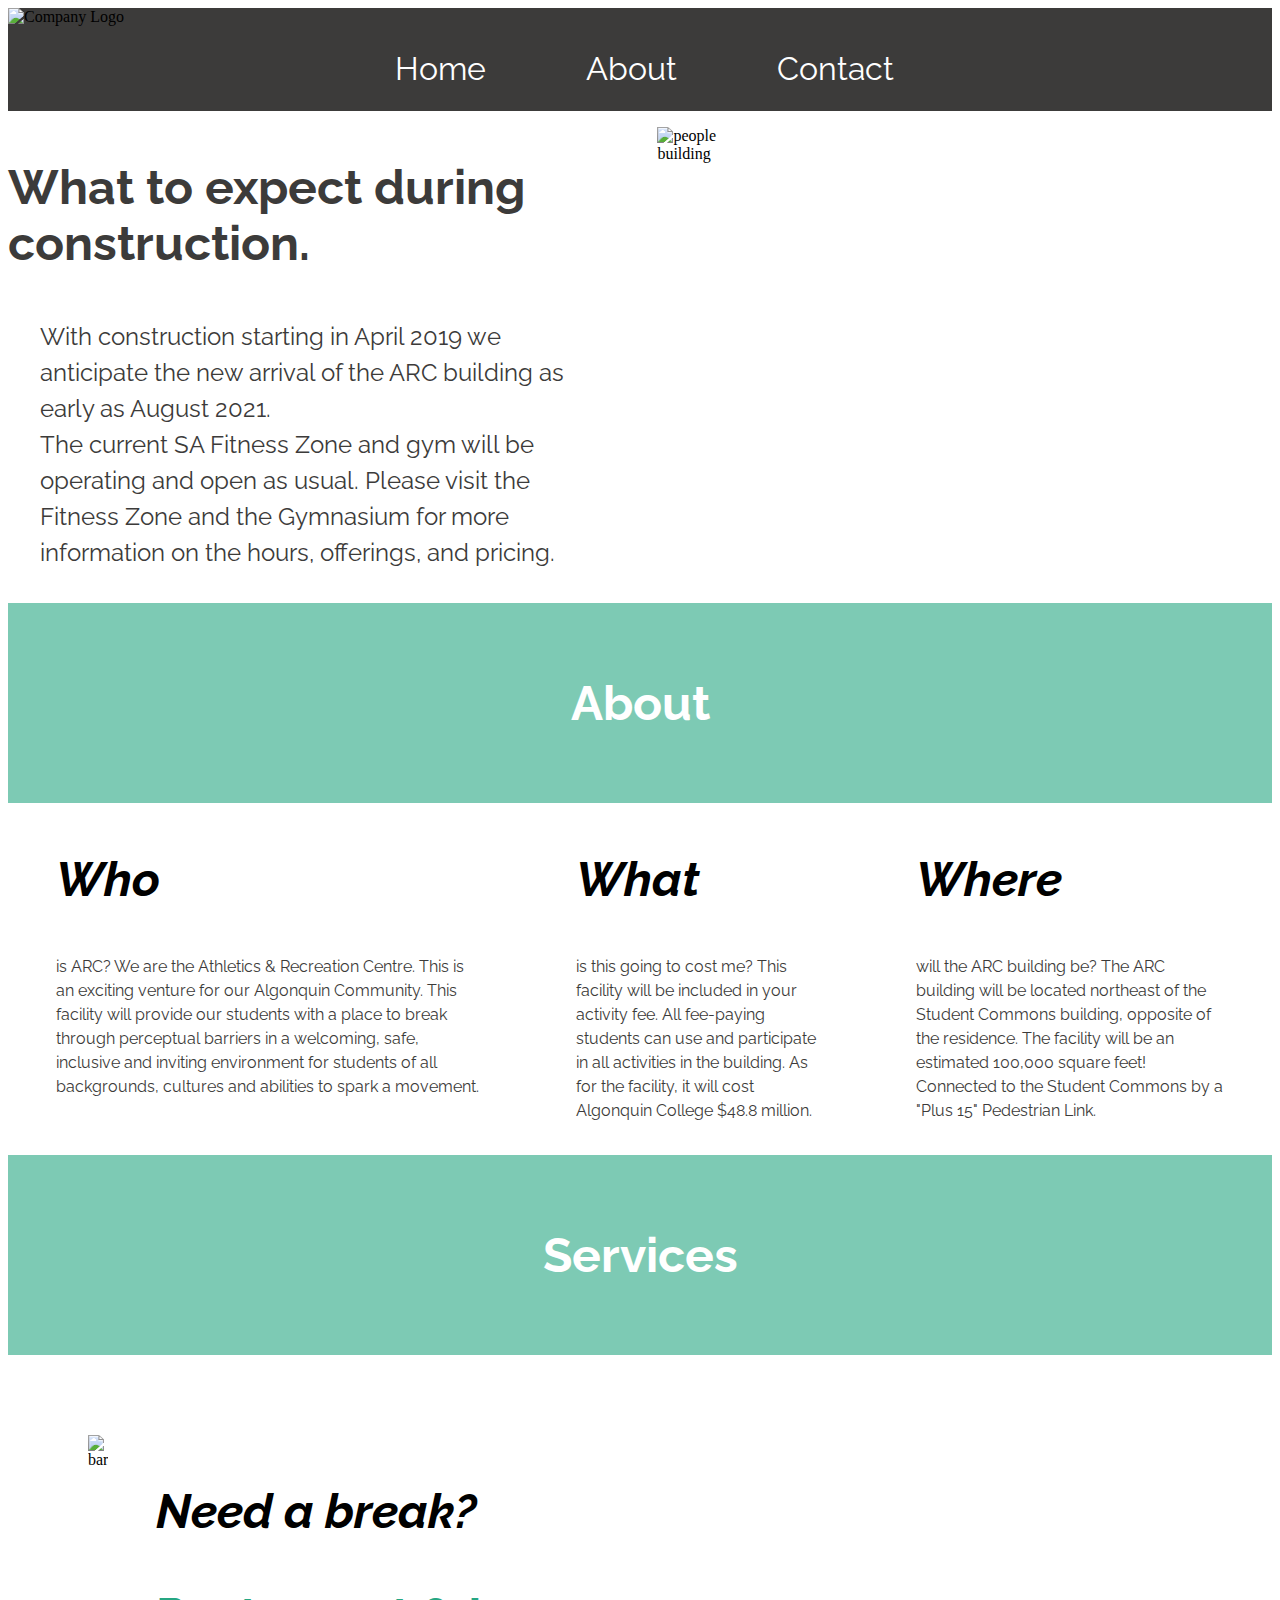
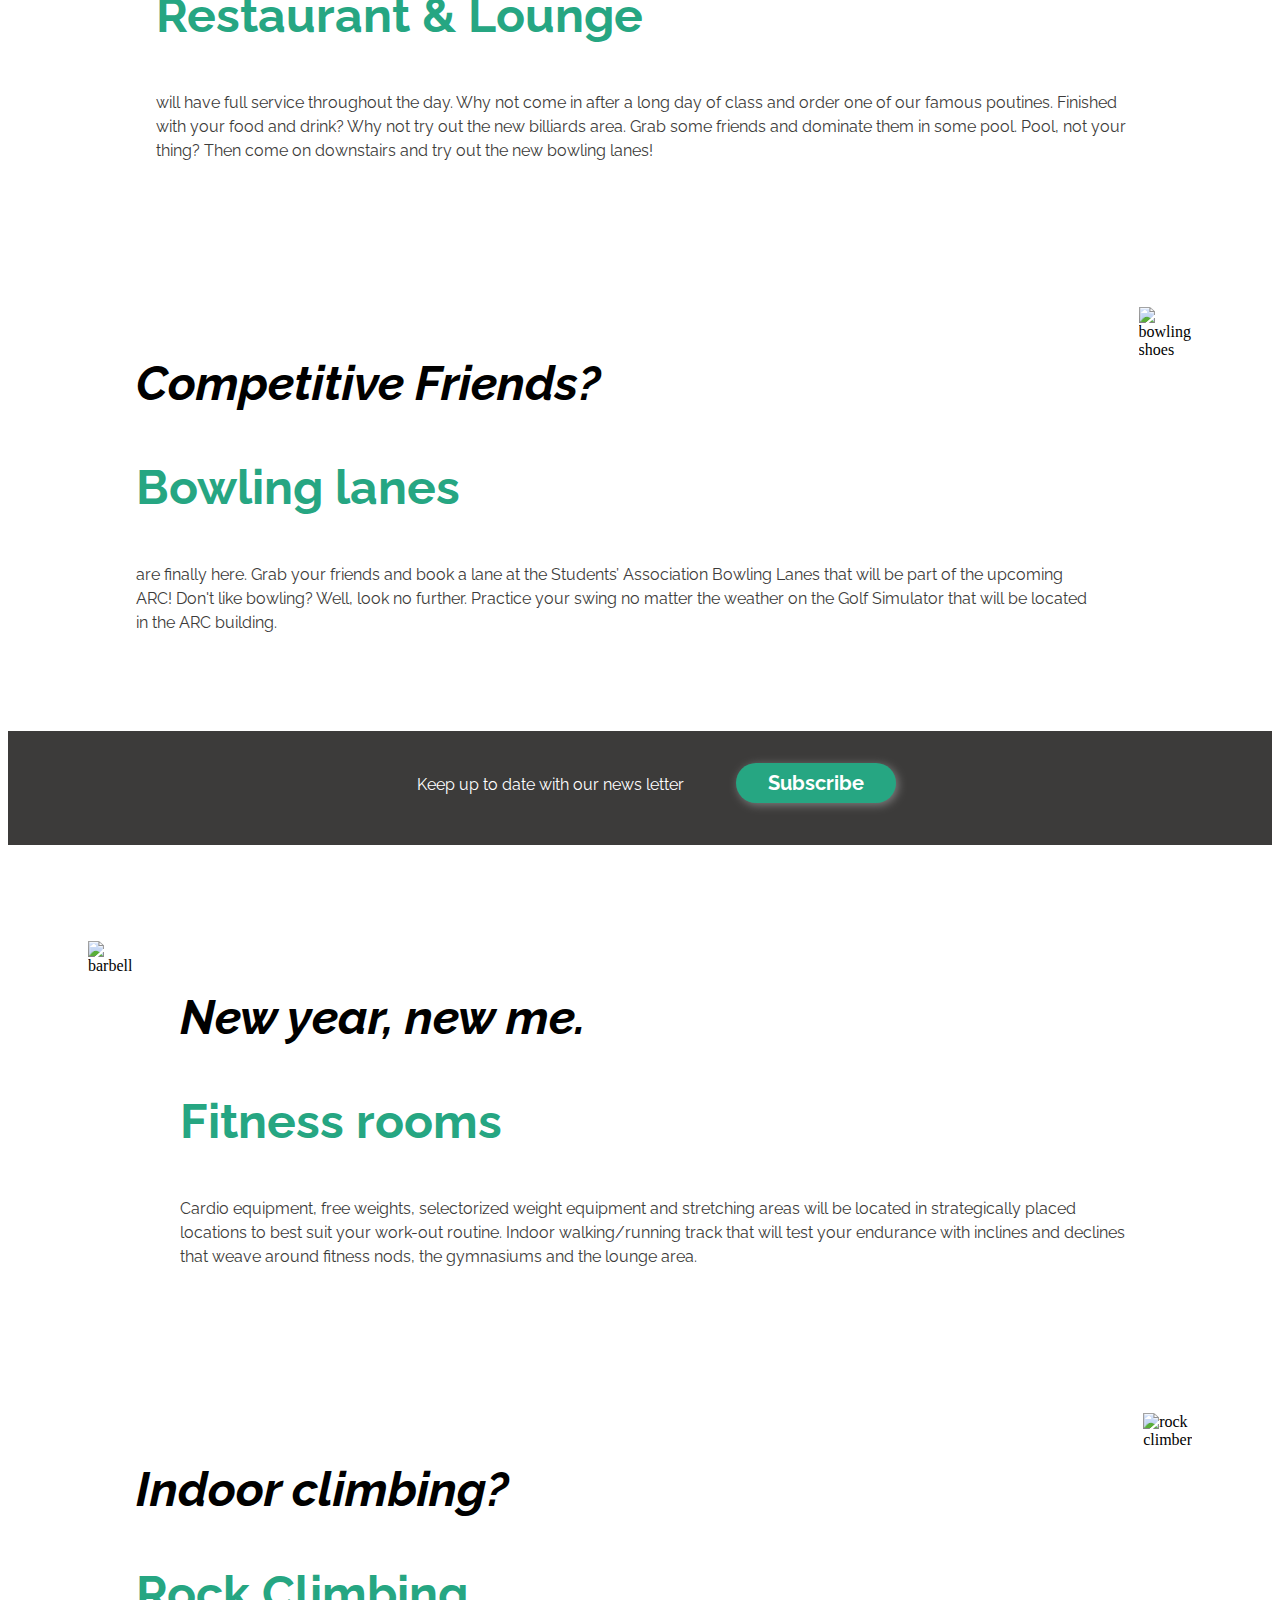
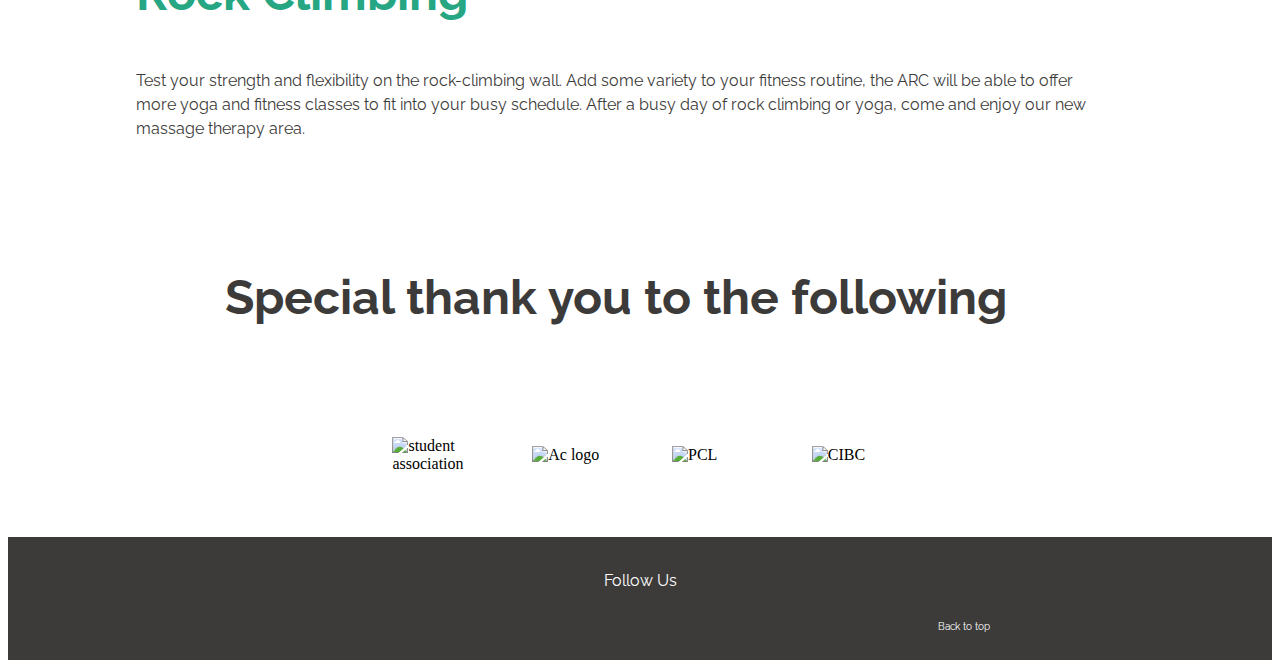
==== commit 0f538ed3: "fixed desktop styles" ====
--- a/about.html
+++ b/about.html
@@ -30,21 +30,25 @@
       </nav>
     </header>
     <div class="about-wrapper">
-      <h1>What to expect during construction.</h1>
-      <p class="hero-text-p">
-        With construction starting in April 2019 we anticipate the new arrival
-        of the ARC building as early as August 2021.
-        <br />
-        The current SA Fitness Zone and gym will be operating and open as usual.
-        Please visit the Fitness Zone and the Gymnasium for more information on
-        the hours, offerings, and pricing.
-      </p>
-      <div class="building">
-        <img
-          src="images/construction.svg"
-          alt="people building"
-          class="building-img"
-        />
+      <div class="about-hero">
+        <div class="about-content">
+          <h1>What to expect during construction.</h1>
+          <p class="hero-text-p">
+            With construction starting in April 2019 we anticipate the new
+            arrival of the ARC building as early as August 2021.
+            <br />
+            The current SA Fitness Zone and gym will be operating and open as
+            usual. Please visit the Fitness Zone and the Gymnasium for more
+            information on the hours, offerings, and pricing.
+          </p>
+        </div>
+        <div class="building">
+          <img
+            src="images/construction.svg"
+            alt="people building"
+            class="building-img"
+          />
+        </div>
       </div>
       <div class="about-header">
         <h1 class="about-text">About</h1>
@@ -154,25 +158,27 @@
       <div class="special-thanks">
         <h1>Special thank you to the following</h1>
         <!-- div around all images so that it can be aligned to center -->
-        <div class="student">
-          <img
-            src="images/sa.png"
-            alt="student association"
-            class="student-ass"
-          />
-        </div>
-        <div class="ac-logo">
-          <img
-            src="images/AC_ICON_FC_GRN_240x200.png"
-            alt="Ac logo"
-            id="ac-logo"
-          />
-        </div>
-        <div class="pcl">
-          <img src="images/pcl.png" alt="PCL" class="pcl-img" />
-        </div>
-        <div class="cibc">
-          <img src="images/cibc.png" alt="CIBC" id="cibc-img" />
+        <div class="special-thanks-logos">
+          <div class="student">
+            <img
+              src="images/sa.png"
+              alt="student association"
+              class="student-ass"
+            />
+          </div>
+          <div class="ac-logo">
+            <img
+              src="images/AC_ICON_FC_GRN_240x200.png"
+              alt="Ac logo"
+              id="ac-logo"
+            />
+          </div>
+          <div class="pcl">
+            <img src="images/pcl.png" alt="PCL" class="pcl-img" />
+          </div>
+          <div class="cibc">
+            <img src="images/cibc.png" alt="CIBC" id="cibc-img" />
+          </div>
         </div>
       </div>
       <footer>
--- a/css/style.css
+++ b/css/style.css
@@ -148,7 +148,7 @@
 color: white;
 margin: 0 1rem;
 }
-.beers{
+.beers-container {
 text-align: center;
 }
 
@@ -387,6 +387,9 @@
         display: inline-block;
         padding-left: 4rem;
         padding-right: 4rem;
+    }
+    li a{
+        font-size: 2rem;
     }
 
     /* IMAGE STYLE */
@@ -490,7 +493,7 @@
     } 
     /* DISPLAYING IMAGES FOR TABLET STYLES */
     .break-img, .bowling-img, .fitness-img, .climbing-img {
-        display: block;
+        display:block;
         max-width: 50%;
     }
     .break, .fitness{
@@ -510,12 +513,173 @@
     .break-img div{
         width: 100%;
     }
-   
+
+    .kids-header, .beers-header {
+        background-image: url("../images/school.jpg");
+        background-repeat: no-repeat;
+        height: 200px;
+        background-size: cover;
+        background-position-y: center;
+    }
+
+    .beers-header {
+        background-image: url("../images/entertainment.jpg");
+    }
+
+   .special-thanks{
+    display: flex;
+    flex-direction: column;
+    align-items: center;
+   }
+   .student-ass .pcl-img .cibc-img{
+    max-width: 50%;
+   }
+   .about-text, .service-text {
+    margin: 0;
+}
+    /********************** CONTACT PAGE *************************/
+    .form{
+        margin: 0;
+    }
+    .contact-form{
+        padding: 1rem 4rem;
+    }
+    .hero-content{
+        display: flex;
+        flex-direction: column;
+        justify-content: center;
+        align-items: center;
+        padding: 1rem 4rem;
+    }
+    .location-wrapper{
+        padding: 1rem 4rem;
+    }
+    .map{
+        display: flex;
+        justify-content: center ;
+    }
+    .mapframe{
+        width: 100%;
+    }
+    .iframe{
+        max-width: 100%;
+    }
+}
+@media only screen and (min-width:960px){
+    /******************* DESKTOP STYLES START NOW ********************/
     
-
-}
-@media only screen and (min-width:992px){
-    .kids{
-        
+    .hero-header {
+        display: flex;
+        margin-bottom: 2rem;
+    }
+
+    .girl-img {
+        width: 100%;
+    }
+
+    h1 {
+        margin-left: 0;
+    }
+
+    .hero-content {
+       align-items: flex-start;
+    }
+
+    .hero-text {
+        margin-left: 0;
+        font-size: 1.5rem;
+    }
+
+    .started-button {
+        width: 100%;
+    }
+
+    .p-description, .simon-p {
+        font-size: 1rem;
+    }
+
+    .kids {
+        padding: 2rem;
+    }
+    .kids-container {
+        display: flex;
+    }
+
+    .kids-header {
+        display: none;
+    }
+
+    .simon-content {
+        display: flex;
+        align-items: center;
+    }
+    
+    .simon div {
+        padding-top: 0;
+    }
+
+    .beers-header {
+        display: none;
+    }
+
+    .beers-container {
+        display: flex;
+        flex-direction: row-reverse;
+    }
+
+    .beers {
+        padding: 2rem;
+    }
+
+    .about-hero {
+        display: flex;
+    }
+
+    .about-content {
+        flex-basis: 50%;
+    }
+
+    .hero-text-p {
+        font-size: 1.5rem;
+    }
+
+    .about-text, .service-text {
+        margin: 0;
+    }
+
+    .about-description {
+        display: flex;
+    }
+
+    .subscribe p, button {
+        display: inline-block;
+    }
+
+
+    .special-thanks-logos {
+        display: flex;
+        align-items: center;
+    }
+
+    .special-thanks-logos div {
+        flex-basis: 25%;
+    }
+
+    .location {
+        display: flex;
+    }
+
+    .location div {
+        flex-basis: 50%;
+    }
+    .contact-header{
+        display: flex;
+        align-items: flex-end;
+    }
+    .hero-text2{
+        font-size: 1rem;
+    }
+    .contact-img{
+        width: 75%;
     }
 }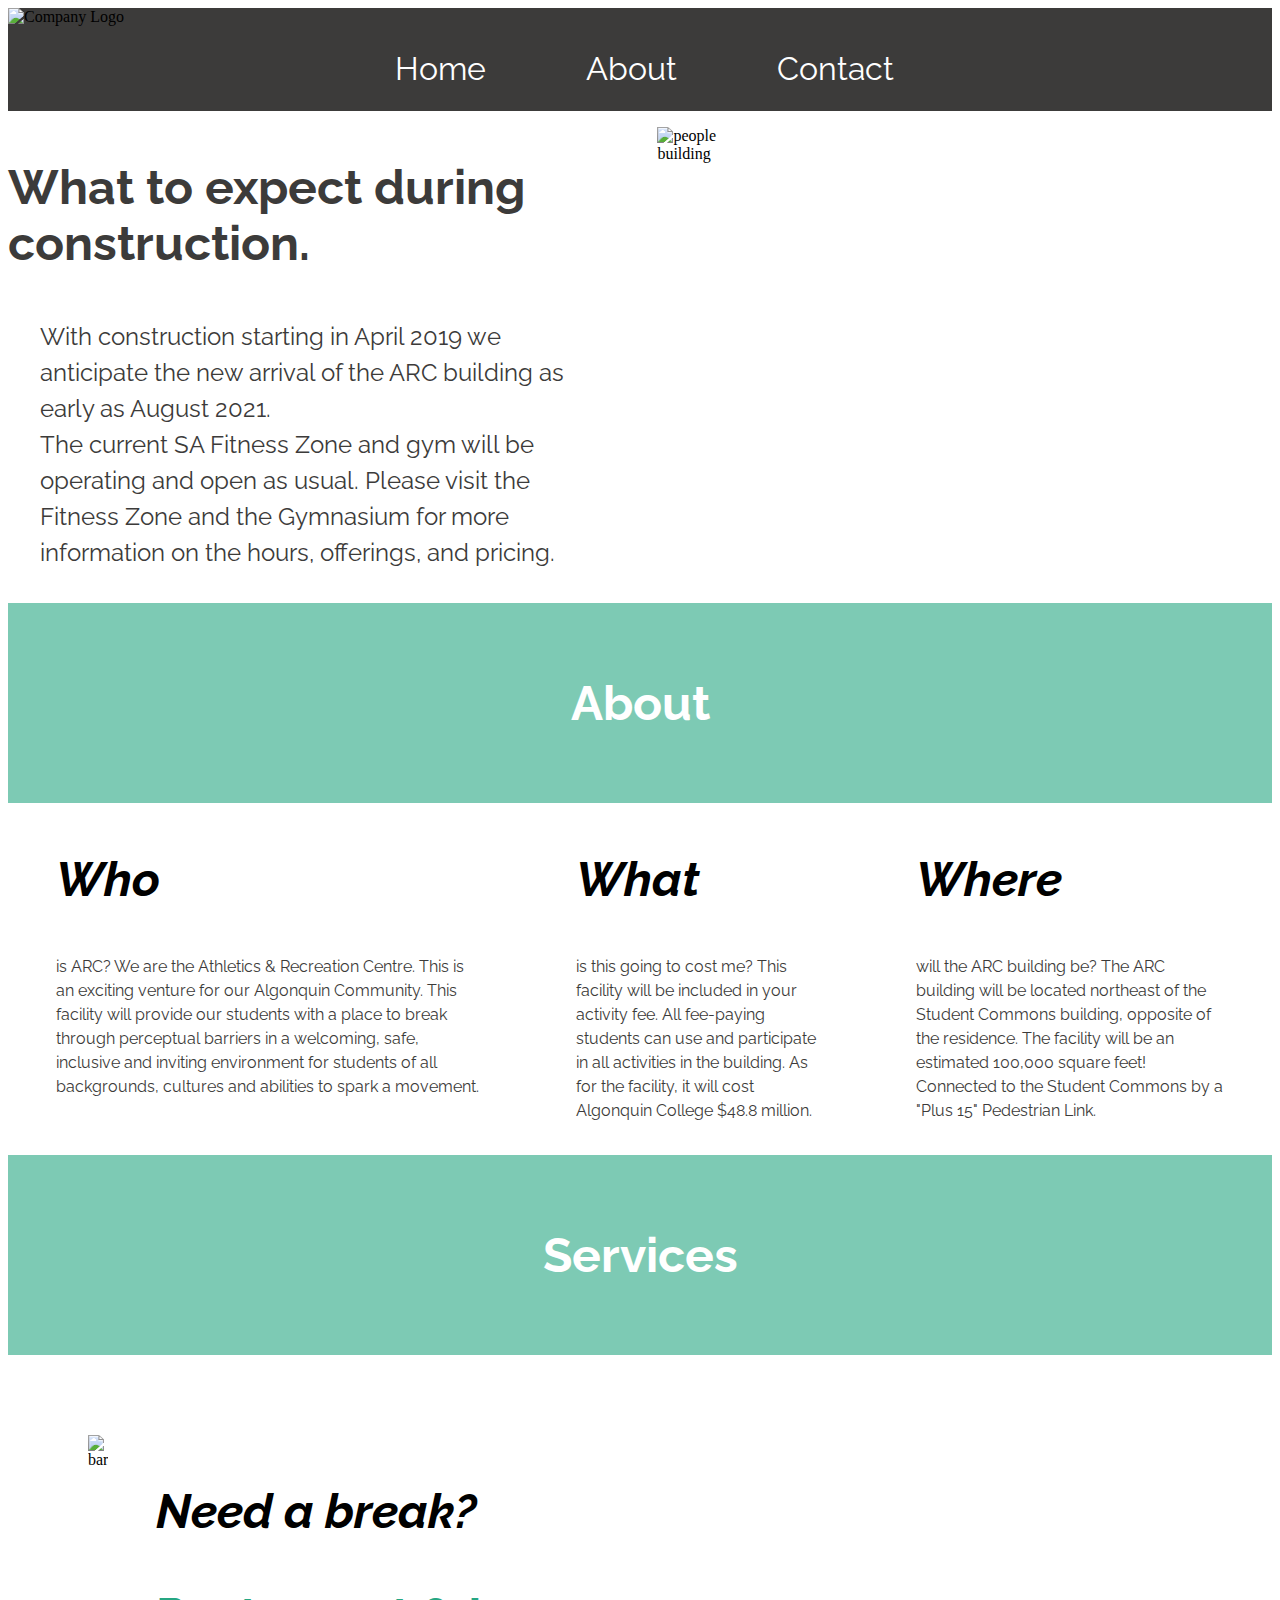
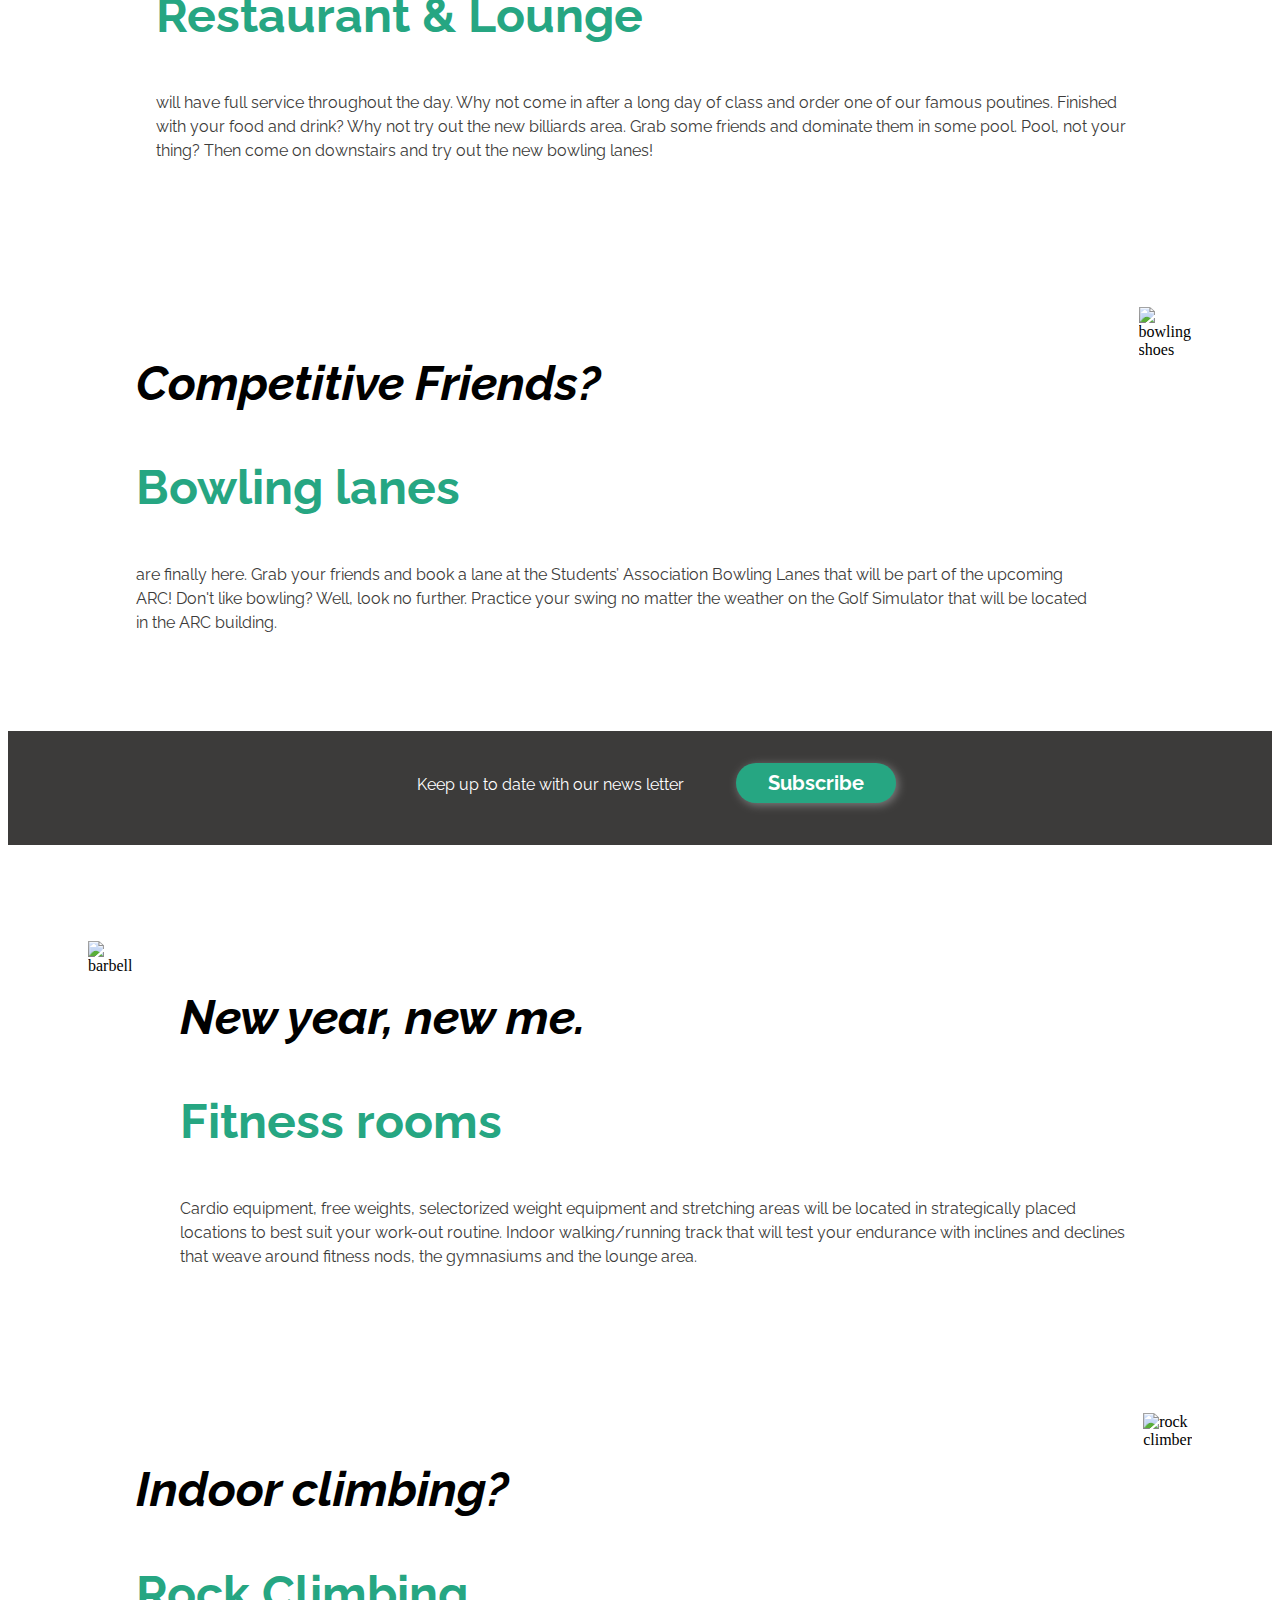
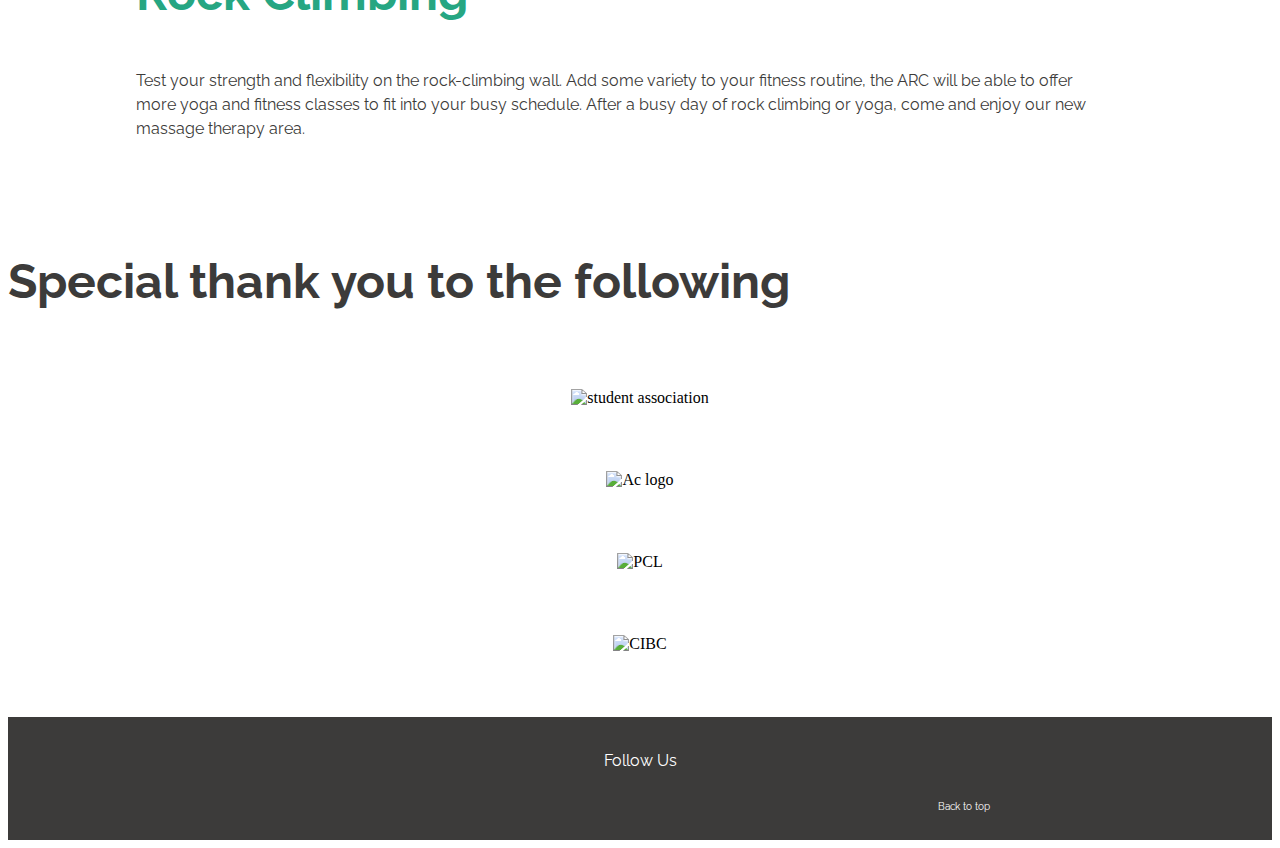
==== commit 966d1830: "adding skip link and aria label" ====
--- a/about.html
+++ b/about.html
@@ -18,13 +18,13 @@
       <nav>
         <ul>
           <li>
-            <a href="index.html">Home</a>
+            <a href="index.html" aria-label="link to home page">Home</a>
           </li>
           <li>
-            <a href="about.html">About</a>
+            <a href="about.html" aria-label="link to about page">About</a>
           </li>
           <li>
-            <a href="contact.html">Contact</a>
+            <a href="contact.html" aria-label="link to contact page">Contact</a>
           </li>
         </ul>
       </nav>
--- a/css/style.css
+++ b/css/style.css
@@ -14,6 +14,16 @@
 margin-left: -2rem;
 /* negative for margin left to center the nav */
 }
+
+/* SKIP LINK */
+.skip {
+    position: absolute;
+    left: -10000px;
+    top: auto;
+    width: 1px;
+    height: 1px;
+    overflow: hidden;
+  }
 li a{
 color: white;
 font-family: 'Raleway', sans-serif;
@@ -526,13 +536,14 @@
         background-image: url("../images/entertainment.jpg");
     }
 
-   .special-thanks{
+   .special-thanks div{
     display: flex;
     flex-direction: column;
     align-items: center;
+    flex-basis: 50%;
    }
    .student-ass .pcl-img .cibc-img{
-    max-width: 50%;
+    max-width: 25%;
    }
    .about-text, .service-text {
     margin: 0;
@@ -603,6 +614,7 @@
     }
     .kids-container {
         display: flex;
+        align-items: flex-end;
     }
 
     .kids-header {
@@ -625,6 +637,7 @@
     .beers-container {
         display: flex;
         flex-direction: row-reverse;
+        align-items: flex-end;
     }
 
     .beers {
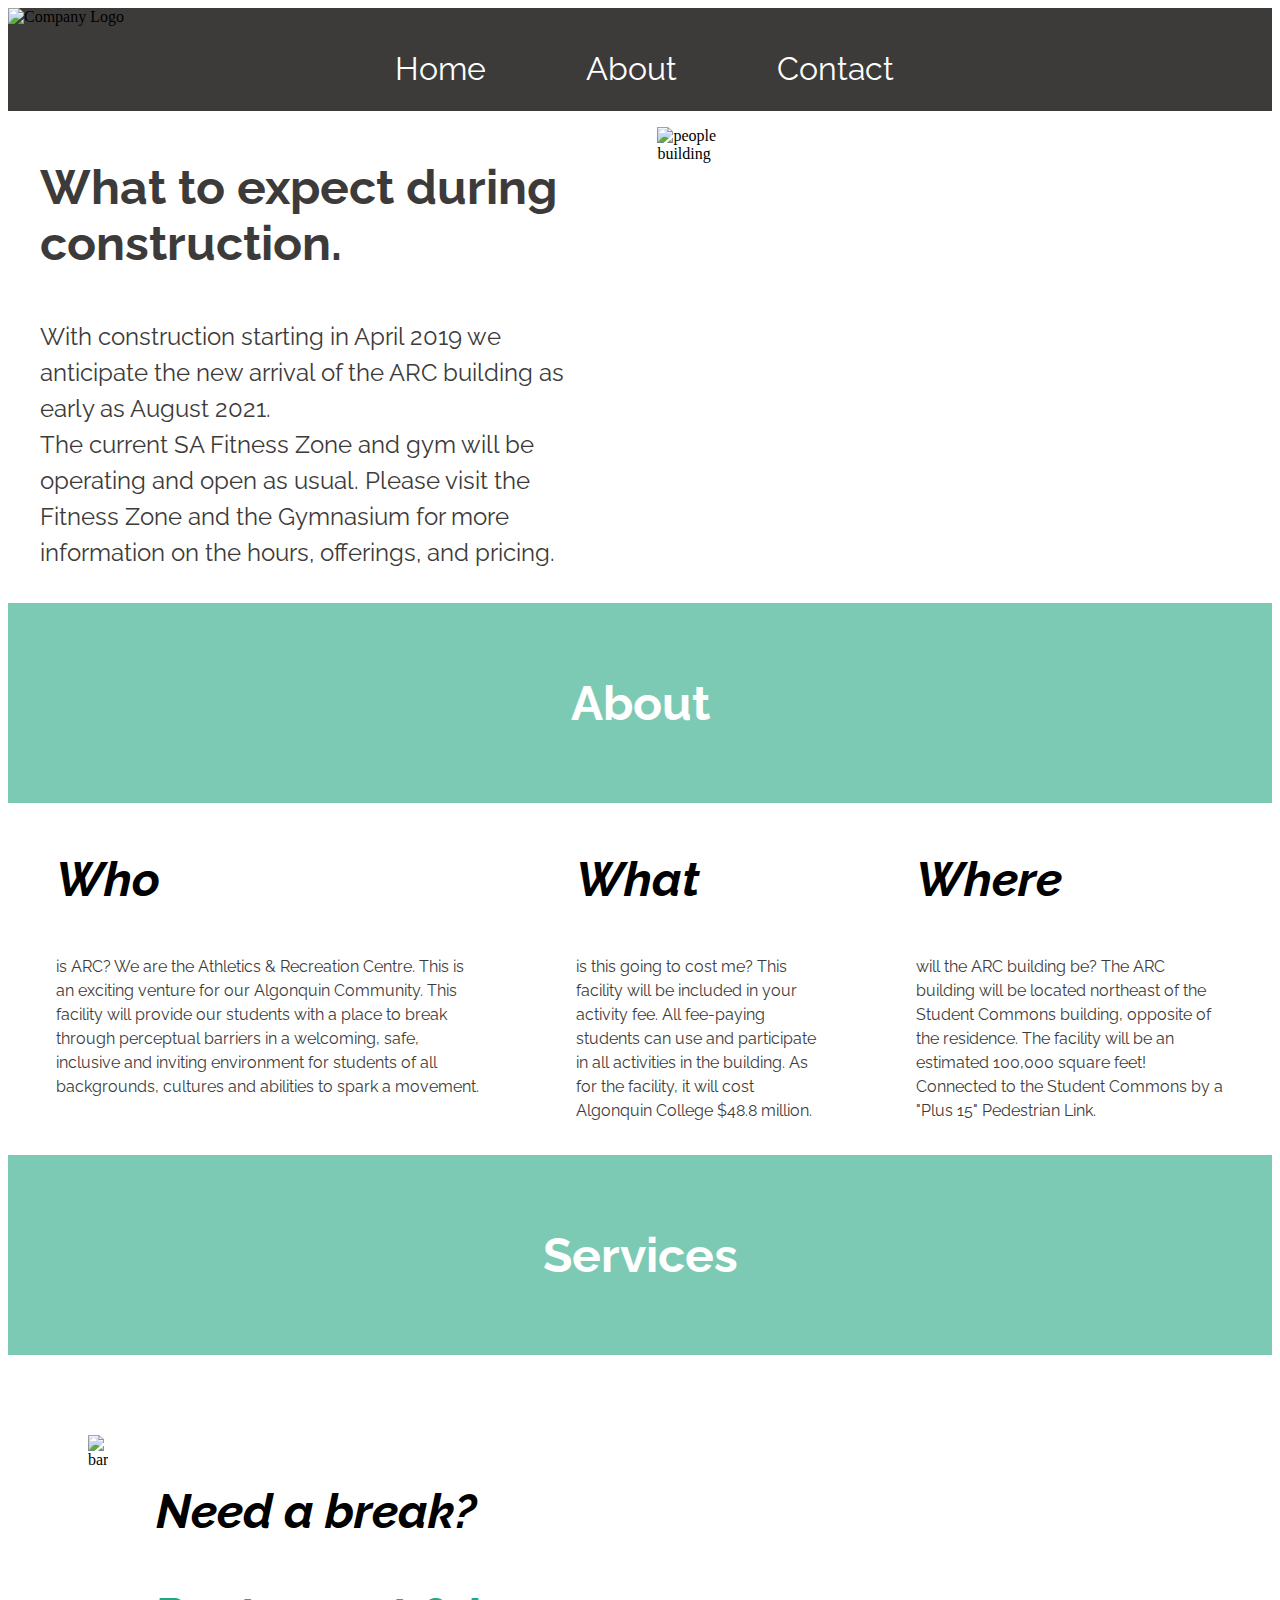
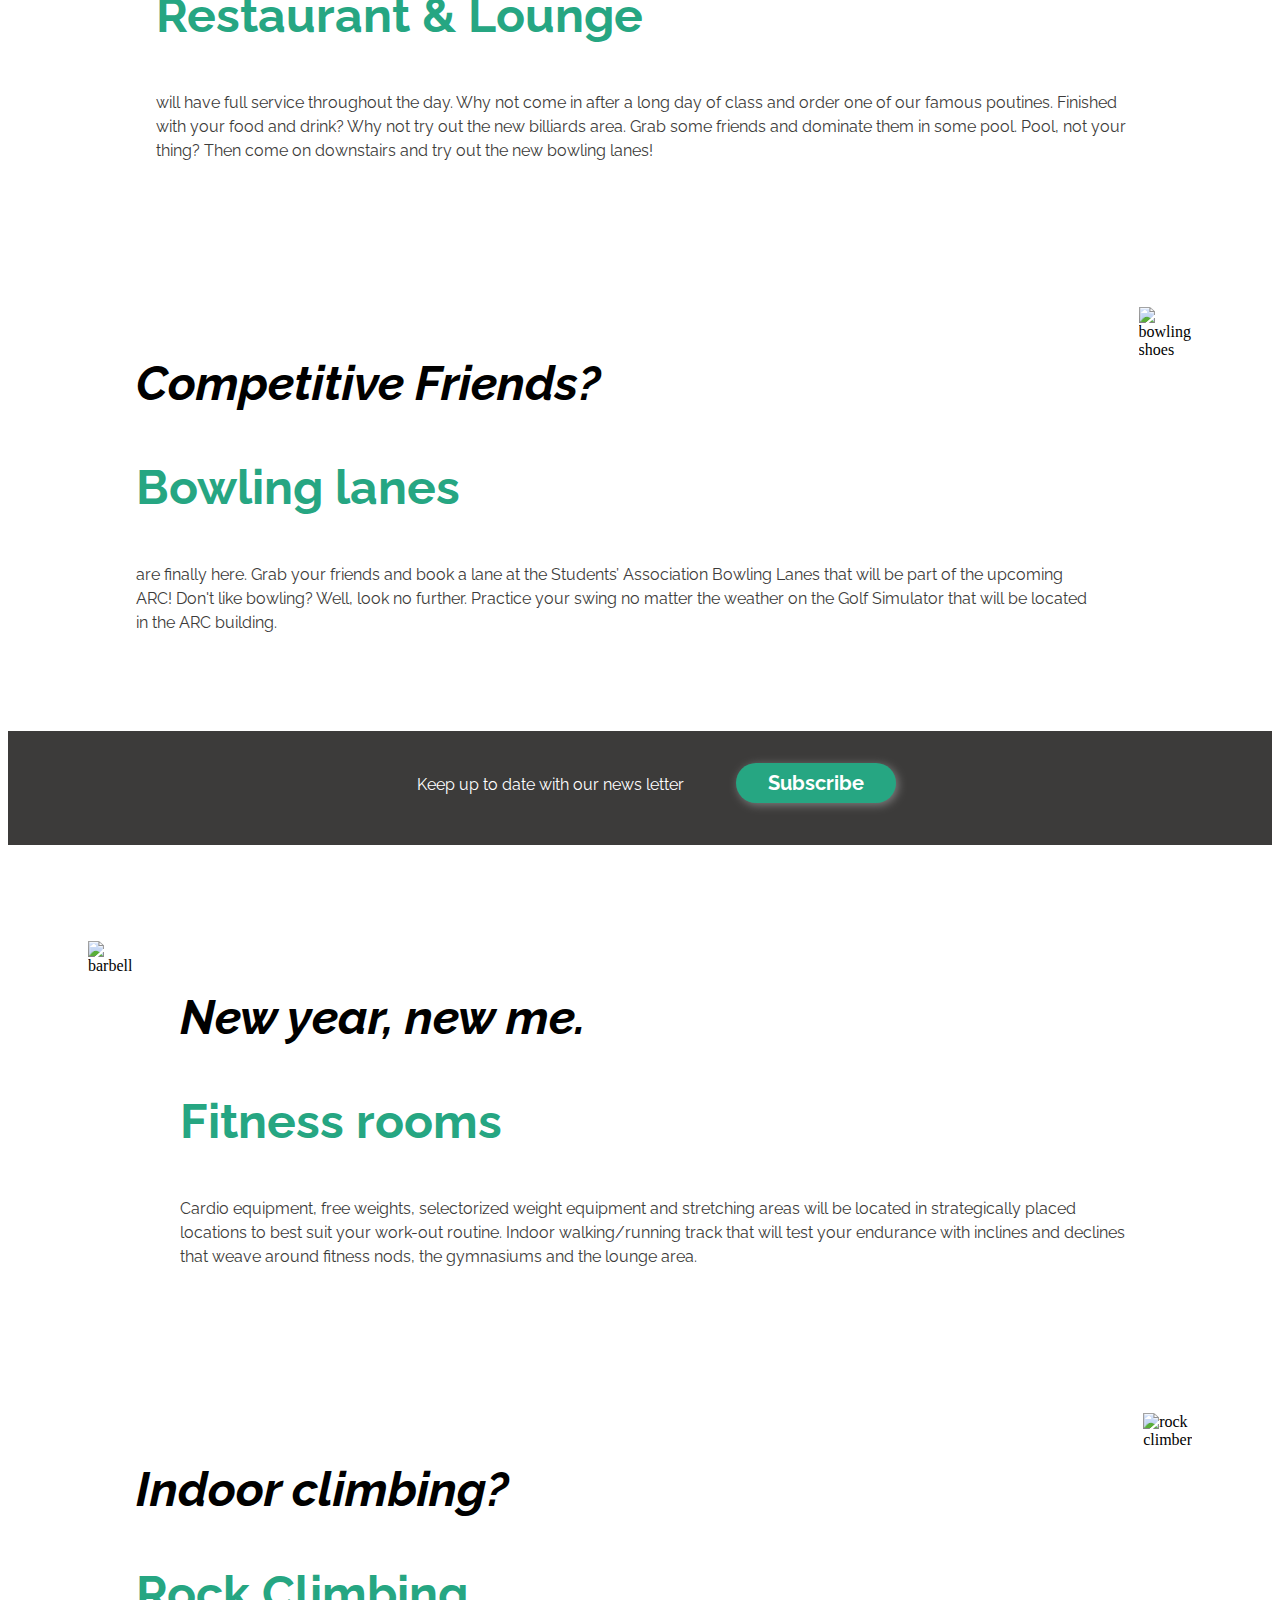
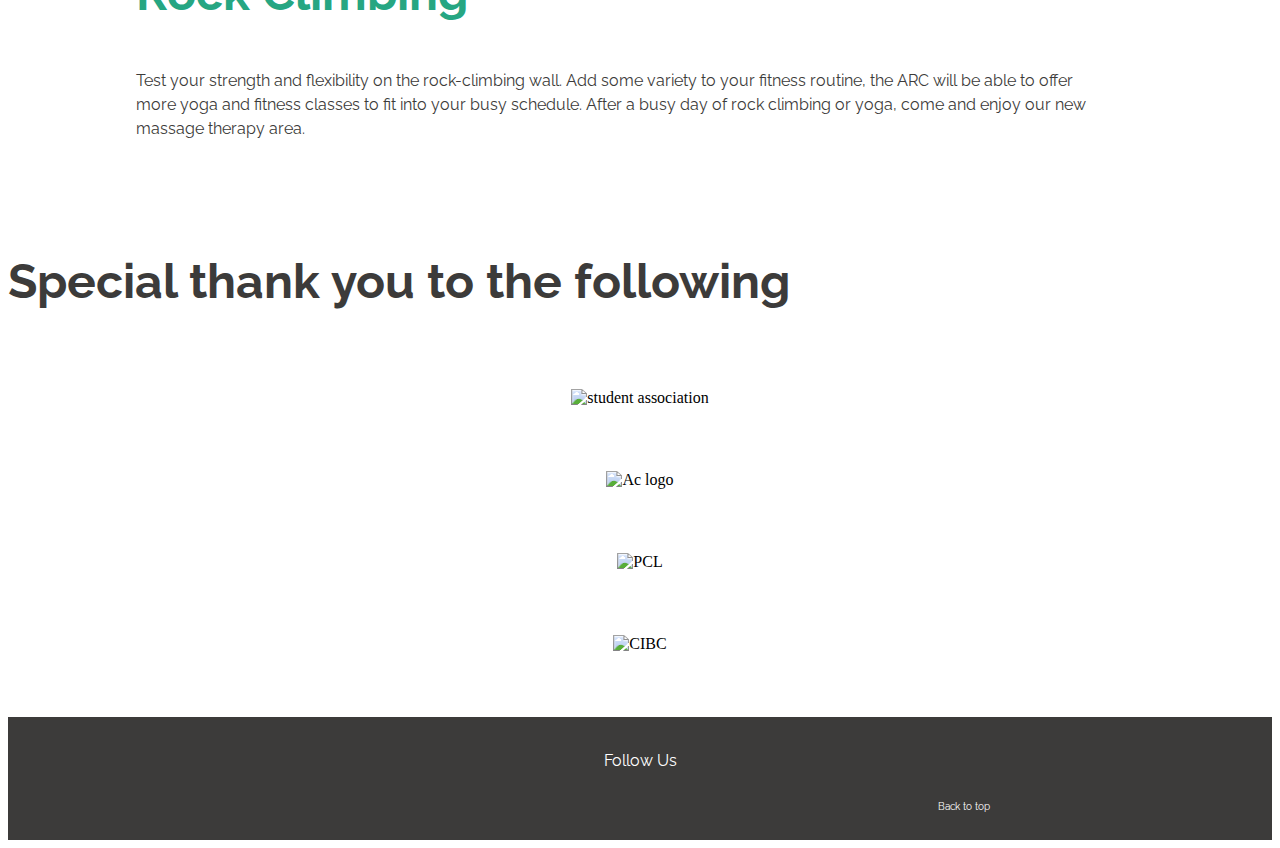
==== commit fb30e09c: "added ./ to image path" ====
--- a/about.html
+++ b/about.html
@@ -44,7 +44,7 @@
         </div>
         <div class="building">
           <img
-            src="images/construction.svg"
+            src="./images/construction.svg"
             alt="people building"
             class="building-img"
           />
@@ -88,7 +88,7 @@
         <h1 class="service-text">Services</h1>
       </div>
       <div class="break">
-        <img src="/images/bar.jpg" alt="bar" class="break-img" />
+        <img src="./images/bar.jpg" alt="bar" class="break-img" />
         <div>
           <h2>Need a break?</h2>
           <h3>Restaurant & Lounge</h3>
@@ -103,7 +103,7 @@
       </div>
       <div class="bowling">
         <img
-          src="/images/bowling.jpg"
+          src="./images/bowling.jpg"
           alt="bowling shoes"
           class="bowling-img"
         />
@@ -124,7 +124,7 @@
         <button class="subscribe-button">Subscribe</button>
       </div>
       <div class="fitness">
-        <img src="/images/fitness.jpg" alt="barbell" class="fitness-img" />
+        <img src="./images/fitness.jpg" alt="barbell" class="fitness-img" />
         <div>
           <h2>New year, new me.</h2>
           <h3>Fitness rooms</h3>
@@ -139,7 +139,7 @@
       </div>
       <div class="climbing">
         <img
-          src="/images/climbing.jpg"
+          src="./images/climbing.jpg"
           alt="rock climber"
           class="climbing-img"
         />
@@ -161,23 +161,23 @@
         <div class="special-thanks-logos">
           <div class="student">
             <img
-              src="images/sa.png"
+              src="./images/sa.png"
               alt="student association"
               class="student-ass"
             />
           </div>
           <div class="ac-logo">
             <img
-              src="images/AC_ICON_FC_GRN_240x200.png"
+              src="./images/AC_ICON_FC_GRN_240x200.png"
               alt="Ac logo"
               id="ac-logo"
             />
           </div>
           <div class="pcl">
-            <img src="images/pcl.png" alt="PCL" class="pcl-img" />
+            <img src="./images/pcl.png" alt="PCL" class="pcl-img" />
           </div>
           <div class="cibc">
-            <img src="images/cibc.png" alt="CIBC" id="cibc-img" />
+            <img src="./images/cibc.png" alt="CIBC" id="cibc-img" />
           </div>
         </div>
       </div>
--- a/css/style.css
+++ b/css/style.css
@@ -695,4 +695,7 @@
     .contact-img{
         width: 75%;
     }
+    .about-content h1{
+        margin-left: 2rem;
+    }
 }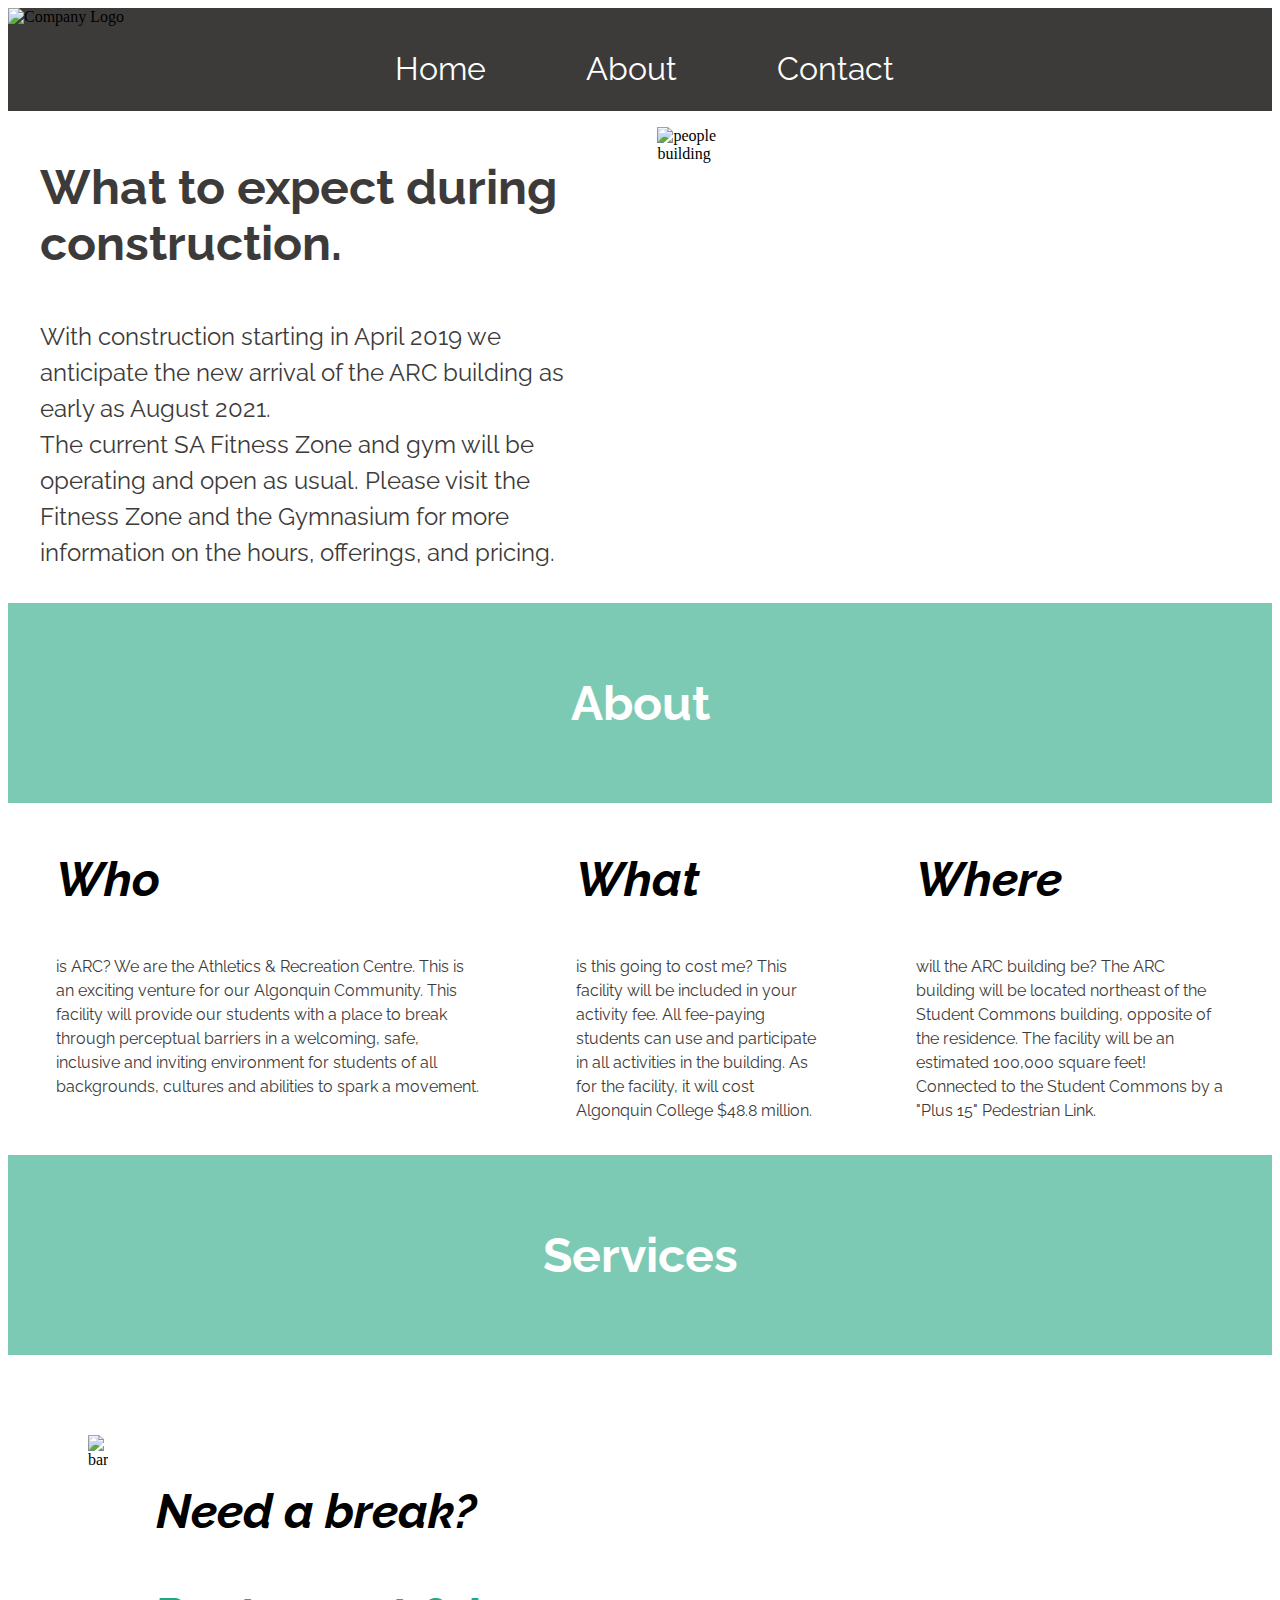
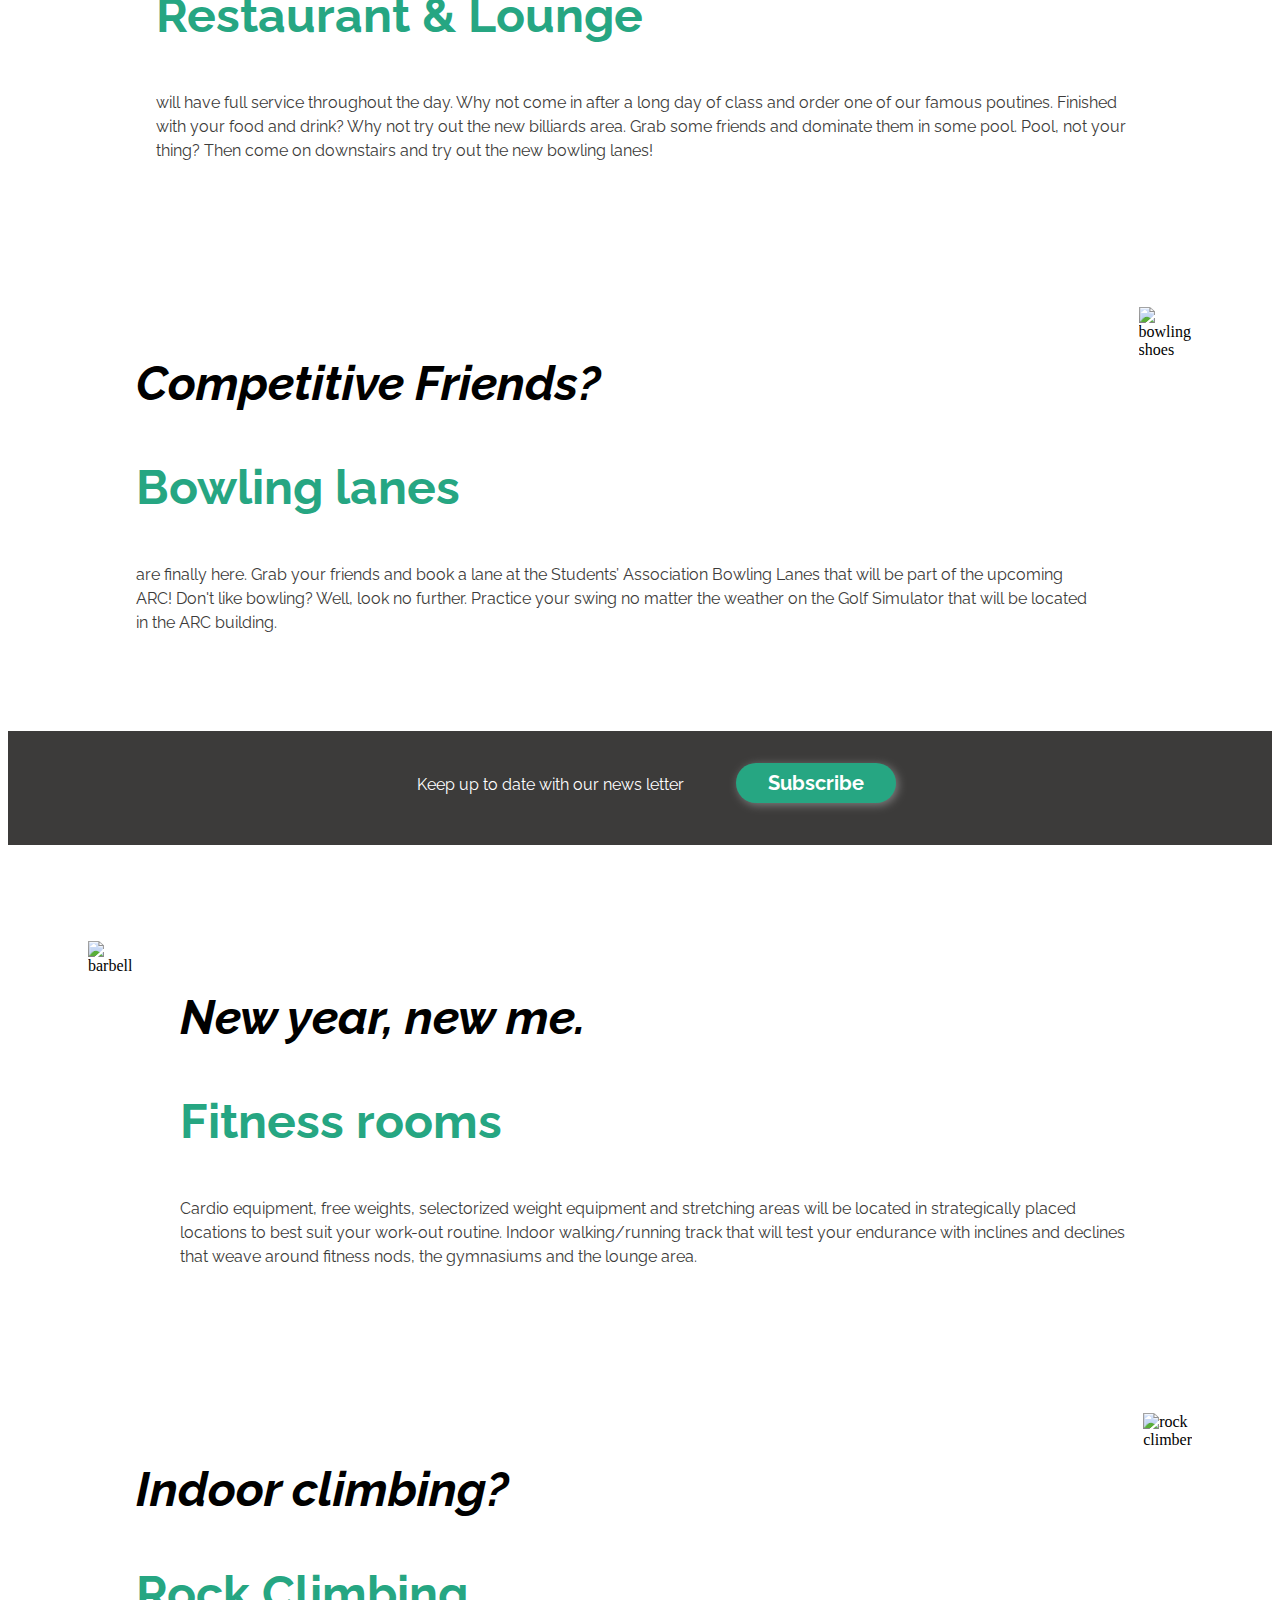
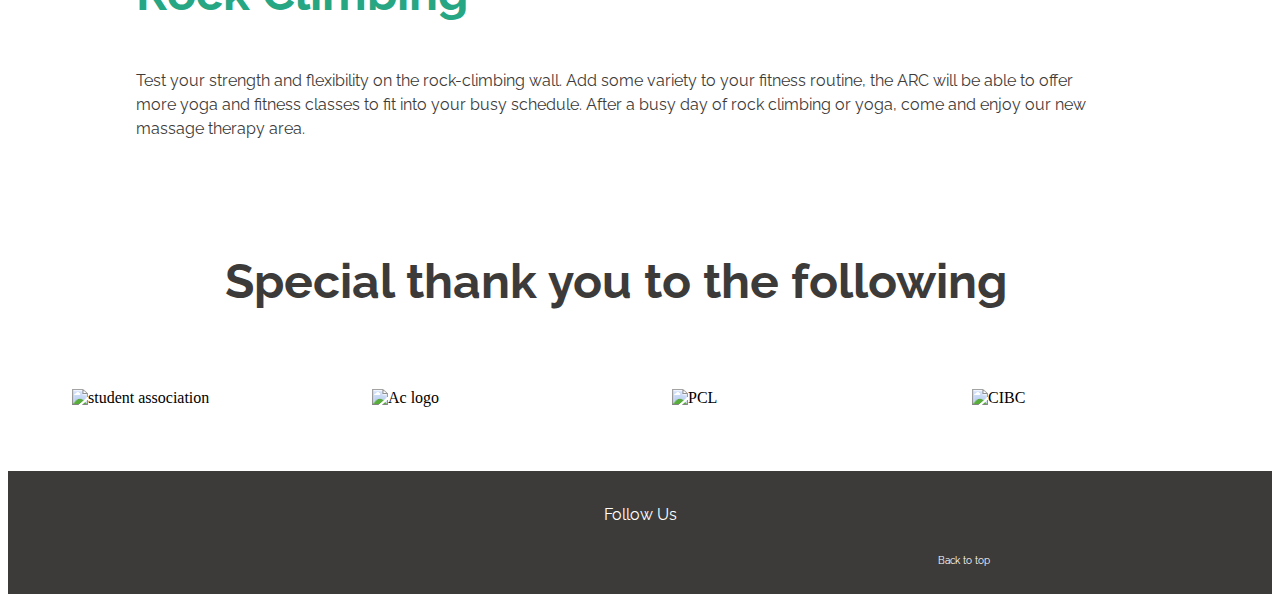
==== commit 51b622eb: "added comments and minor changes" ====
--- a/about.html
+++ b/about.html
@@ -84,6 +84,7 @@
           </p>
         </div>
       </div>
+      <!-- Class break fitness bowling and climbing all have a parent div so that flexbox can be used -->
       <div class="service-header">
         <h1 class="service-text">Services</h1>
       </div>
--- a/css/style.css
+++ b/css/style.css
@@ -381,6 +381,12 @@
     padding: .5rem;
     font-weight: bold;
     box-shadow: 2px 2px 2px rgba(60, 59, 58, 0.5);
+}
+.special-thanks-logos{
+    display: flex;
+    flex-direction: column;
+    flex-basis: 50%;
+    align-items: center;
 }
 
 /************* END OF MOBILE STYLES ****************/
@@ -542,6 +548,7 @@
     align-items: center;
     flex-basis: 50%;
    }
+   
    .student-ass .pcl-img .cibc-img{
     max-width: 25%;
    }
@@ -688,6 +695,7 @@
     .contact-header{
         display: flex;
         align-items: flex-end;
+        padding-bottom: 2rem;
     }
     .hero-text2{
         font-size: 1rem;
@@ -698,4 +706,11 @@
     .about-content h1{
         margin-left: 2rem;
     }
+    .special-thanks div{
+        display: flex;
+        flex-direction: row;
+       }
+       .special-thanks h1{
+        text-align: center;
+       }
 }